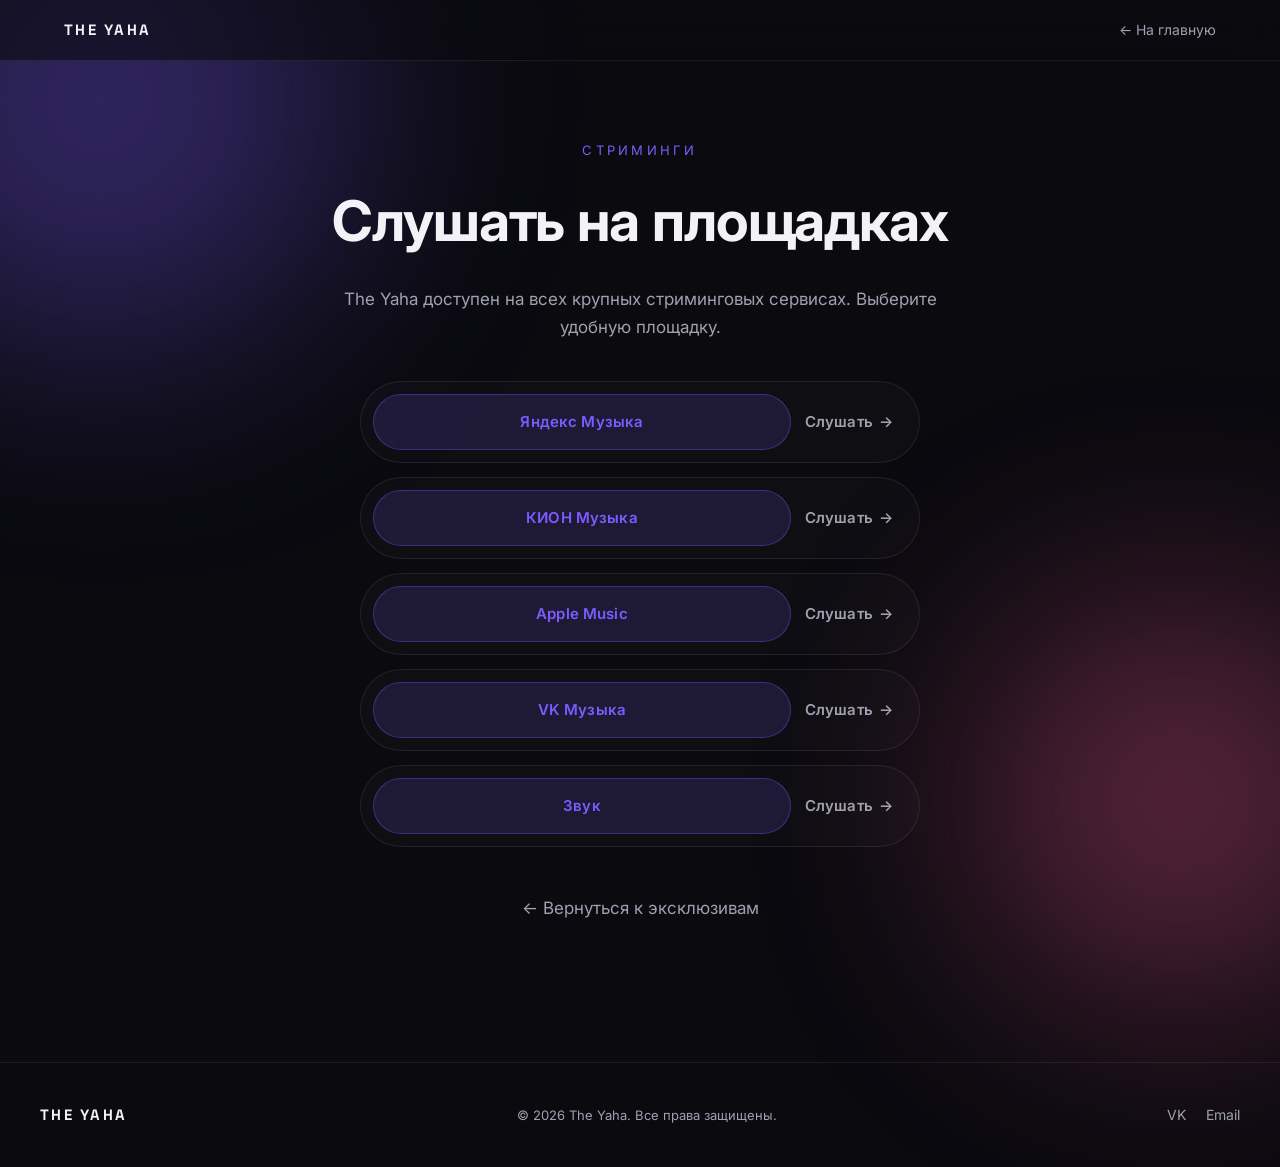
==== listen.html @ ddbb6939 "Add files via upload" ====
<!DOCTYPE html>
<html lang="ru">
<head>
    <meta charset="UTF-8">
    <meta name="viewport" content="width=device-width, initial-scale=1.0">
    <title>The Yaha — Слушать на площадках</title>
    <meta name="description" content="The Yaha на всех стриминговых площадках: Яндекс Музыка, КИОН Музыка, Apple Music, VK Музыка, Звук.">
    <meta property="og:title" content="The Yaha — Слушать на площадках">
    <meta property="og:description" content="The Yaha на всех стриминговых площадках.">
    <meta property="og:type" content="website">
    <meta property="og:image" content="images/og-cover.jpg">
    <link rel="preconnect" href="https://fonts.googleapis.com">
    <link rel="preconnect" href="https://fonts.gstatic.com" crossorigin>
    <link href="https://fonts.googleapis.com/css2?family=Inter:wght@400;500;600;700;800&family=Space+Grotesk:wght@500;700&display=swap" rel="stylesheet">
    <link rel="stylesheet" href="style.css">
</head>
<body>

    <div class="bg-glow bg-glow-1"></div>
    <div class="bg-glow bg-glow-2"></div>

    <nav class="nav">
        <div class="nav-inner">
            <a href="index.html" class="logo">THE YAHA</a>
            <div class="nav-links">
                <a href="index.html#exclusive">← На главную</a>
            </div>
        </div>
    </nav>

    <section class="section section--centered" style="padding-top: 140px;">
        <div class="container">
            <p class="section-label section-label--center">Стриминги</p>
            <h2 class="section-title section-title--center">Слушать на площадках</h2>
            <p class="section-desc section-desc--center">The Yaha доступен на всех крупных стриминговых сервисах. Выберите удобную площадку.</p>

            <div class="listen-grid">
                <a href="https://music.yandex.ru/artist/26630610" class="listen-card" target="_blank" rel="noopener" style="--i:0;">
                    <span class="listen-badge" aria-hidden="true">Яндекс Музыка</span>
                    <span class="listen-action">
                        <span class="listen-action-text">Слушать</span>
                        <span class="listen-action-arrow" aria-hidden="true">→</span>
                    </span>
                </a>

                <a href="https://music.mts.ru/artist/26630610" class="listen-card" target="_blank" rel="noopener" style="--i:1;">
                    <span class="listen-badge" aria-hidden="true">КИОН Музыка</span>
                    <span class="listen-action">
                        <span class="listen-action-text">Слушать</span>
                        <span class="listen-action-arrow" aria-hidden="true">→</span>
                    </span>
                </a>

                <a href="https://music.apple.com/ru/artist/the-yaha/6813103615" class="listen-card" target="_blank" rel="noopener" style="--i:2;">
                    <span class="listen-badge" aria-hidden="true">Apple Music</span>
                    <span class="listen-action">
                        <span class="listen-action-text">Слушать</span>
                        <span class="listen-action-arrow" aria-hidden="true">→</span>
                    </span>
                </a>

                <a href="https://vk.ru/artist/4624097445788541358" class="listen-card" target="_blank" rel="noopener" style="--i:3;">
                    <span class="listen-badge" aria-hidden="true">VK Музыка</span>
                    <span class="listen-action">
                        <span class="listen-action-text">Слушать</span>
                        <span class="listen-action-arrow" aria-hidden="true">→</span>
                    </span>
                </a>

                <a href="https://zvuk.com/artist/214632018" class="listen-card" target="_blank" rel="noopener" style="--i:4;">
                    <span class="listen-badge" aria-hidden="true">Звук</span>
                    <span class="listen-action">
                        <span class="listen-action-text">Слушать</span>
                        <span class="listen-action-arrow" aria-hidden="true">→</span>
                    </span>
                </a>
            </div>

            <p class="section-desc section-desc--center" style="margin-top: 48px;">
                <a href="index.html#exclusive">← Вернуться к эксклюзивам</a>
            </p>
        </div>
    </section>

    <footer class="footer">
        <div class="container footer-inner">
            <span class="logo">THE YAHA</span>
            <span class="footer-copy">© 2026 The Yaha. Все права защищены.</span>
            <div class="footer-links">
                <a href="https://vk.ru/the_yaha" target="_blank" rel="noopener">VK</a>
                <a href="mailto:the.yaha.music@gmail.com">Email</a>
            </div>
        </div>
    </footer>

</body>
</html>
---- style.css ----
/* ==================== БАЗА ==================== */
*, *::before, *::after {
    box-sizing: border-box;
    margin: 0;
    padding: 0;
}

:root {
    --bg: #0a0a0f;
    --bg-soft: #12121a;
    --text: #f2f2f7;
    --text-dim: #a0a0b0;
    --accent: #7c5cff;
    --accent-2: #ff5c9d;
    --border: rgba(255, 255, 255, 0.08);
    --radius: 16px;
    --font: 'Inter', system-ui, -apple-system, sans-serif;
    --font-display: 'Space Grotesk', 'Inter', sans-serif;
}

html { scroll-behavior: smooth; }

body {
    background: var(--bg);
    color: var(--text);
    font-family: var(--font);
    line-height: 1.6;
    overflow-x: hidden;
    -webkit-font-smoothing: antialiased;
}

a { color: inherit; text-decoration: none; }
img { max-width: 100%; display: block; }

/* ==================== ФОНОВЫЕ ПЯТНА ==================== */
.bg-glow {
    position: fixed;
    border-radius: 50%;
    filter: blur(120px);
    opacity: 0.35;
    pointer-events: none;
    z-index: 0;
}
.bg-glow-1 { width: 500px; height: 500px; background: var(--accent); top: -150px; left: -150px; }
.bg-glow-2 { width: 400px; height: 400px; background: var(--accent-2); bottom: -100px; right: -100px; }
.bg-glow-3 { width: 350px; height: 350px; background: #2c5cff; top: 40%; left: 50%; transform: translateX(-50%); opacity: 0.15; }

/* ==================== НАВИГАЦИЯ ==================== */
.nav {
    position: fixed;
    top: 0; left: 0; right: 0;
    z-index: 100;
    backdrop-filter: blur(20px);
    background: rgba(10, 10, 15, 0.6);
    border-bottom: 1px solid var(--border);
}
.nav-inner {
    max-width: 1200px;
    margin: 0 auto;
    padding: 18px 24px;
    display: flex;
    align-items: center;
    justify-content: space-between;
}
.logo {
    font-family: var(--font-display);
    font-weight: 700;
    letter-spacing: 0.15em;
    font-size: 15px;
}
.nav-links { display: flex; gap: 28px; font-size: 14px; }
.nav-links a { color: var(--text-dim); transition: color 0.2s; }
.nav-links a:hover { color: var(--text); }

/* ==================== HERO ==================== */
.hero {
    position: relative;
    min-height: 100vh;
    display: flex;
    flex-direction: column;
    align-items: center;
    justify-content: center;
    text-align: center;
    padding: 120px 24px 60px;
    z-index: 1;
}
.hero-inner { max-width: 800px; }
.hero-eyebrow {
    font-size: 13px;
    letter-spacing: 0.3em;
    text-transform: uppercase;
    color: var(--text-dim);
    margin-bottom: 24px;
}
.hero-title {
    font-family: var(--font-display);
    font-size: clamp(56px, 12vw, 140px);
    font-weight: 700;
    line-height: 0.95;
    letter-spacing: -0.03em;
    background: linear-gradient(135deg, var(--text) 0%, var(--accent) 60%, var(--accent-2) 100%);
    -webkit-background-clip: text;
    background-clip: text;
    -webkit-text-fill-color: transparent;
    margin-bottom: 28px;
}
.hero-subtitle {
    font-size: clamp(15px, 2vw, 19px);
    color: var(--text-dim);
    max-width: 620px;
    margin: 0 auto 40px;
}
.hero-actions { display: flex; gap: 16px; justify-content: center; flex-wrap: wrap; }
.scroll-hint {
    position: absolute;
    bottom: 32px;
    font-size: 22px;
    color: var(--text-dim);
    animation: bounce 2s infinite;
}
@keyframes bounce {
    0%, 100% { transform: translateY(0); }
    50% { transform: translateY(8px); }
}

/* ==================== КНОПКИ ==================== */
.btn {
    display: inline-block;
    padding: 14px 28px;
    border-radius: 999px;
    font-size: 15px;
    font-weight: 600;
    font-family: var(--font);
    cursor: pointer;
    border: none;
    transition: transform 0.2s, box-shadow 0.2s, background 0.2s;
}
.btn-primary {
    background: linear-gradient(135deg, var(--accent), var(--accent-2));
    color: #fff;
    box-shadow: 0 8px 30px rgba(124, 92, 255, 0.4);
}
.btn-primary:hover { transform: translateY(-2px); box-shadow: 0 12px 40px rgba(124, 92, 255, 0.55); }
.btn-ghost { background: transparent; color: var(--text); border: 1px solid var(--border); }
.btn-ghost:hover { background: rgba(255, 255, 255, 0.05); }
.btn-ghost--dim { color: var(--text-dim); }

/* ==================== БЕГУЩАЯ СТРОКА ==================== */
.marquee {
    overflow: hidden;
    border-top: 1px solid var(--border);
    border-bottom: 1px solid var(--border);
    padding: 18px 0;
    background: rgba(255, 255, 255, 0.02);
    position: relative;
    z-index: 1;
}
.marquee-track {
    display: flex;
    gap: 32px;
    white-space: nowrap;
    animation: marquee 30s linear infinite;
    font-family: var(--font-display);
    font-size: 14px;
    letter-spacing: 0.2em;
    color: var(--text-dim);
}
@keyframes marquee {
    from { transform: translateX(0); }
    to { transform: translateX(-50%); }
}

/* ==================== СЕКЦИИ ==================== */
.section { position: relative; z-index: 1; padding: 100px 24px; }
.container { max-width: 1200px; margin: 0 auto; }
.section-label {
    font-size: 13px;
    letter-spacing: 0.25em;
    text-transform: uppercase;
    color: var(--accent);
    margin-bottom: 16px;
}
.section-title {
    font-family: var(--font-display);
    font-size: clamp(32px, 5vw, 56px);
    font-weight: 700;
    letter-spacing: -0.02em;
    margin-bottom: 20px;
}
.section-desc { color: var(--text-dim); font-size: 17px; max-width: 640px; margin-bottom: 40px; }

.section--centered .container { text-align: center; }
.section-label--center,
.section-title--center,
.section-desc--center {
    text-align: center;
    margin-left: auto;
    margin-right: auto;
}

.listen-page,
.player-page {
    --font-display: var(--font);
}

/* ==================== О ПРОЕКТЕ ==================== */
.about-grid {
    display: grid;
    grid-template-columns: 1.6fr 1fr;
    gap: 60px;
    align-items: start;
}
.about-text p { color: var(--text-dim); margin-bottom: 18px; font-size: 16px; }
.about-text strong { color: var(--text); }
.about-facts { display: flex; flex-direction: column; gap: 24px; }
.fact {
    padding: 20px 24px;
    border: 1px solid var(--border);
    border-radius: var(--radius);
    background: rgba(255, 255, 255, 0.02);
}
.fact-number {
    display: block;
    font-family: var(--font-display);
    font-size: 22px;
    font-weight: 700;
    margin-bottom: 4px;
}
.fact-label {
    font-size: 13px;
    color: var(--text-dim);
    text-transform: uppercase;
    letter-spacing: 0.1em;
}

/* ==================== КАРУСЕЛЬ ==================== */
.carousel { position: relative; margin-top: 8px; }
.carousel-head {
    display: flex;
    align-items: center;
    justify-content: space-between;
    margin-bottom: 14px;
}
.carousel-hint {
    font-size: 13px;
    color: var(--text-dim);
    letter-spacing: 0.08em;
    text-transform: uppercase;
    display: inline-flex;
    align-items: center;
    gap: 8px;
}
.carousel-hint-arrow {
    display: inline-block;
    color: var(--accent);
    animation: hint-slide 1.6s ease-in-out infinite;
}
@keyframes hint-slide {
    0%, 100% { transform: translateX(0); }
    50% { transform: translateX(4px); }
}
.carousel-nav { display: flex; gap: 8px; }
.carousel-btn {
    width: 38px; height: 38px;
    border-radius: 50%;
    border: 1px solid var(--border);
    background: rgba(255, 255, 255, 0.03);
    color: var(--text);
    font-size: 20px;
    line-height: 1;
    cursor: pointer;
    display: flex; align-items: center; justify-content: center;
    transition: background 0.2s, border-color 0.2s, opacity 0.2s;
    font-family: var(--font);
}
.carousel-btn:hover:not(:disabled) { background: rgba(124, 92, 255, 0.3); border-color: rgba(124, 92, 255, 0.6); }
.carousel-btn:disabled { opacity: 0.3; cursor: not-allowed; }
@media (hover: none) and (pointer: coarse) { .carousel-nav { display: none; } }

/* ==================== ЛЕНТА ТРЕКОВ ==================== */
.tracks {
    --track-size: 160px;
    --track-gap: 18px;
    display: flex;
    gap: var(--track-gap);
    overflow-x: auto;
    overflow-y: hidden;
    scroll-snap-type: x mandatory;
    scroll-behavior: smooth;
    scroll-padding: 16px;
    padding: 28px 16px 20px;
    margin: -12px -16px 0;
    -webkit-overflow-scrolling: touch;
    scrollbar-width: none;
    -ms-overflow-style: none;
}
.tracks::-webkit-scrollbar { display: none; width: 0; height: 0; }
.tracks > .track {
    flex: 0 0 var(--track-size);
    width: var(--track-size);
    scroll-snap-align: start;
    min-width: 0;
}

/* ==================== КАРТОЧКА ТРЕКА ==================== */
.track { position: relative; }
.track-cover {
    position: relative;
    border-radius: 50%;
    overflow: hidden;
    margin-bottom: 12px;
    aspect-ratio: 1;
    background: var(--bg-soft);
    transition: transform 0.4s, box-shadow 0.4s;
}
.track-cover img,
.track-row-cover img {
    width: 100%; height: 100%;
    object-fit: cover;
    border-radius: 50%;
    animation: spin-slow 12s linear infinite;
    animation-play-state: paused;
    transition: none;
}
.track:hover .track-cover { transform: scale(1.05); }
.track.is-playing .track-cover img,
.track-row.is-playing .track-row-cover img { animation-play-state: running; }

.track.is-playing .track-cover {
    box-shadow:
        0 0 0 3px rgba(124, 92, 255, 0.5),
        0 0 24px rgba(124, 92, 255, 0.55),
        0 0 48px rgba(255, 92, 157, 0.3);
    animation: pulse-glow 2s ease-in-out infinite;
}
@keyframes pulse-glow {
    0%, 100% {
        box-shadow:
            0 0 0 3px rgba(124, 92, 255, 0.5),
            0 0 24px rgba(124, 92, 255, 0.55),
            0 0 48px rgba(255, 92, 157, 0.3);
    }
    50% {
        box-shadow:
            0 0 0 3px rgba(255, 92, 157, 0.5),
            0 0 32px rgba(255, 92, 157, 0.6),
            0 0 64px rgba(124, 92, 255, 0.4);
    }
}
@keyframes spin-slow { from { transform: rotate(0deg); } to { transform: rotate(360deg); } }

/* Название трека — 2 строки на десктопе, 3 на мобиле */
.track-title {
    font-size: 14px;
    font-weight: 600;
    line-height: 1.3;
    margin-bottom: 4px;
    display: -webkit-box;
    -webkit-line-clamp: 2;
    -webkit-box-orient: vertical;
    overflow: hidden;
    word-break: break-word;
}
.track-meta { font-size: 12px; color: var(--text-dim); }
.track-soon-text { font-size: 12px; color: var(--accent); margin-top: 6px; }

.explicit-badge {
    display: inline-flex;
    align-items: center;
    justify-content: center;
    font-size: 10px; font-weight: 700;
    padding: 1px 5px; border-radius: 4px;
    background: rgba(255, 92, 157, 0.2);
    color: var(--accent-2);
    border: 1px solid rgba(255, 92, 157, 0.4);
    line-height: 1.2;
    white-space: nowrap;
    vertical-align: middle;
}

/* Бейдж «Новое» — отдельный элемент над названием */
.new-badge {
    display: inline-flex;
    align-items: center;
    justify-content: center;
    font-family: var(--font);
    font-size: 10px;
    font-weight: 700;
    letter-spacing: 0.04em;
    text-transform: uppercase;
    padding: 2px 8px;
    border-radius: 999px;
    background: rgba(124, 92, 255, 0.2);
    color: var(--accent);
    border: 1px solid rgba(124, 92, 255, 0.5);
    line-height: 1.2;
    white-space: nowrap;
    width: fit-content;
    margin-bottom: 6px;
}
.track .new-badge {
    display: inline-flex;
}
.track-row-title .new-badge {
    font-size: 10px;
    padding: 2px 6px;
    margin-bottom: 0;
    flex-shrink: 0;
}

/* ==================== PLAY НА ГЛАВНОЙ ==================== */
.player-btn {
    position: absolute;
    top: 50%; left: 50%;
    transform: translate(-50%, -50%);
    width: 44px; height: 44px;
    border-radius: 50%;
    background: rgba(10, 10, 15, 0.75);
    backdrop-filter: blur(10px);
    border: 1px solid var(--border);
    color: var(--text);
    cursor: pointer;
    display: flex; align-items: center; justify-content: center;
    transition: transform 0.2s, background 0.2s, opacity 0.2s;
    z-index: 2;
    opacity: 0;
}
.track:hover .player-btn,
.track.is-playing .player-btn { opacity: 1; }
.player-btn:hover { transform: translate(-50%, -50%) scale(1.1); background: rgba(124, 92, 255, 0.7); }
.track.is-playing .player-btn { animation: play-pulse 1.8s ease-in-out infinite; }
@keyframes play-pulse {
    0%, 100% { box-shadow: 0 0 0 0 rgba(124, 92, 255, 0.5); }
    50% { box-shadow: 0 0 0 12px rgba(124, 92, 255, 0); }
}
.player-btn .icon { width: 18px; height: 18px; }
.player-btn .icon-pause { display: none; }
.player-btn.is-playing .icon-play,
.track-cover.is-playing .player-btn .icon-play,
.track.is-playing .player-btn .icon-play { display: none; }
.player-btn.is-playing .icon-pause,
.track-cover.is-playing .player-btn .icon-pause,
.track.is-playing .player-btn .icon-pause { display: inline; }

.player-bar { display: flex; align-items: center; gap: 8px; }
.player-progress {
    flex: 1; height: 3px; border-radius: 999px;
    background: rgba(255, 255, 255, 0.1);
    cursor: pointer; position: relative; overflow: hidden;
}
.player-progress-fill {
    height: 100%; width: 0%;
    background: linear-gradient(90deg, var(--accent), var(--accent-2));
    border-radius: 999px; transition: width 0.1s linear;
}
.player-time {
    font-size: 11px; color: var(--text-dim);
    font-variant-numeric: tabular-nums;
    min-width: 32px; text-align: right;
}

/* ==================== ФОРМА ==================== */
.contact-form { max-width: 560px; margin: 0 auto; display: flex; flex-direction: column; gap: 20px; text-align: left; }
.contact-form label { display: flex; flex-direction: column; gap: 8px; font-size: 14px; color: var(--text-dim); }
.contact-form input,
.contact-form textarea {
    background: rgba(255, 255, 255, 0.03);
    border: 1px solid var(--border);
    border-radius: 12px;
    padding: 14px 16px;
    color: var(--text);
    font-family: var(--font);
    font-size: 15px;
    resize: vertical;
    transition: border-color 0.2s;
}
.contact-form input:focus,
.contact-form textarea:focus { outline: none; border-color: var(--accent); }
.form-note { font-size: 13px; color: var(--text-dim); text-align: center; }

[data-fs-success],
[data-fs-error] {
    font-size: 14px;
    padding: 0;
    border-radius: 12px;
    display: none;
    border: 1px solid transparent;
    color: var(--text);
}
[data-fs-success]:not(:empty),
[data-fs-error]:not(:empty) { display: block; padding: 14px 16px; }
[data-fs-success]:not(:empty) { background: rgba(124, 92, 255, 0.15); border-color: rgba(124, 92, 255, 0.4); }
[data-fs-error]:not(:empty) { background: rgba(255, 92, 157, 0.15); border-color: rgba(255, 92, 157, 0.4); }

/* ==================== ПОДВАЛ ==================== */
.footer { border-top: 1px solid var(--border); padding: 40px 24px; position: relative; z-index: 1; }
.footer-inner { display: flex; align-items: center; justify-content: space-between; gap: 24px; flex-wrap: wrap; }
.footer-copy { font-size: 13px; color: var(--text-dim); }
.footer-links { display: flex; gap: 20px; font-size: 14px; }
.footer-links a { color: var(--text-dim); transition: color 0.2s; }
.footer-links a:hover { color: var(--text); }

/* ==================== МОДАЛКА 18+ ==================== */
.age-modal {
    position: fixed; inset: 0; z-index: 1000;
    background: rgba(0, 0, 0, 0.7);
    backdrop-filter: blur(8px);
    display: flex; align-items: center; justify-content: center;
    padding: 24px;
}
.age-modal[hidden] { display: none; }
.age-modal-content {
    background: var(--bg-soft);
    border: 1px solid var(--border);
    border-radius: var(--radius);
    padding: 32px;
    max-width: 400px;
    width: 100%;
    text-align: center;
}
.age-modal-title { font-family: var(--font-display); font-size: 22px; margin-bottom: 12px; }
.age-modal-text { color: var(--text-dim); font-size: 14px; margin-bottom: 20px; }
.age-captcha-question { font-family: var(--font-display); font-size: 26px; font-weight: 700; margin-bottom: 16px; letter-spacing: 0.05em; }
.age-captcha-input {
    width: 100%;
    background: rgba(255, 255, 255, 0.03);
    border: 1px solid var(--border);
    border-radius: 12px;
    padding: 14px 16px;
    color: var(--text);
    font-family: var(--font);
    font-size: 18px;
    text-align: center;
    margin-bottom: 12px;
}
.age-captcha-input:focus { outline: none; border-color: var(--accent); }
.age-captcha-error { color: var(--accent-2); font-size: 13px; margin-bottom: 12px; }
.age-modal-actions { display: flex; gap: 12px; justify-content: center; margin-top: 8px; }

/* ==================== ПЛЕЕР: СПИСОК ==================== */
.player-toolbar {
    display: flex;
    gap: 16px;
    flex-wrap: wrap;
    align-items: center;
    margin-bottom: 12px;
}
.player-search {
    flex: 1;
    min-width: 220px;
    background: rgba(255, 255, 255, 0.03);
    border: 1px solid var(--border);
    border-radius: 12px;
    padding: 14px 16px;
    color: var(--text);
    font-family: var(--font);
    font-size: 15px;
    transition: border-color 0.2s;
}
.player-search:focus { outline: none; border-color: var(--accent); }
.player-count { font-size: 13px; color: var(--text-dim); margin-bottom: 18px; min-height: 1em; }
.player-back { margin-top: 48px; text-align: center; }
.player-back a { color: var(--text-dim); transition: color 0.2s; font-size: 15px; }
.player-back a:hover { color: var(--accent); }

.track-list { display: flex; flex-direction: column; gap: 8px; }
.track-list-empty { padding: 24px 0; color: var(--text-dim); font-size: 15px; text-align: center; }

.track-row {
    display: grid;
    grid-template-columns: 32px 64px 1fr auto;
    gap: 16px;
    align-items: center;
    padding: 12px 16px;
    border: 1px solid var(--border);
    border-radius: var(--radius);
    background: rgba(255, 255, 255, 0.02);
    transition: background 0.15s, border-color 0.15s, box-shadow 0.3s;
}
.track-row:hover { background: rgba(255, 255, 255, 0.04); }
.track-row.is-active { border-color: rgba(124, 92, 255, 0.5); background: rgba(124, 92, 255, 0.08); }
.track-row.is-unavailable { opacity: 0.5; }
.track-row.is-playing {
    box-shadow:
        0 0 0 1px rgba(124, 92, 255, 0.4),
        0 0 24px rgba(124, 92, 255, 0.3);
    animation: pulse-row 2s ease-in-out infinite;
}
@keyframes pulse-row {
    0%, 100% { box-shadow: 0 0 0 1px rgba(124, 92, 255, 0.4), 0 0 24px rgba(124, 92, 255, 0.3); }
    50% { box-shadow: 0 0 0 1px rgba(255, 92, 157, 0.5), 0 0 32px rgba(255, 92, 157, 0.35); }
}

.track-row-num {
    font-family: var(--font);
    font-size: 13px;
    font-weight: 500;
    color: var(--text-dim);
    font-variant-numeric: tabular-nums;
    text-align: center;
    line-height: 1;
}
.track-row.is-active .track-row-num { color: var(--accent); font-weight: 700; }

.track-row-cover {
    position: relative;
    width: 64px; height: 64px;
    border-radius: 50%;
    overflow: hidden;
    background: var(--bg-soft);
    flex-shrink: 0;
    transition: box-shadow 0.3s;
}
.track-row.is-playing .track-row-cover { box-shadow: 0 0 16px rgba(124, 92, 255, 0.6); }

.track-row-play {
    position: absolute;
    top: 50%; left: 50%;
    transform: translate(-50%, -50%);
    width: 34px; height: 34px;
    border-radius: 50%;
    background: rgba(10, 10, 15, 0.7);
    backdrop-filter: blur(6px);
    border: 1px solid var(--border);
    color: var(--text);
    cursor: pointer;
    display: flex; align-items: center; justify-content: center;
    opacity: 0;
    transition: opacity 0.2s, background 0.2s;
}
.track-row:hover .track-row-play,
.track-row.is-active .track-row-play { opacity: 1; }
.track-row-play:hover { background: rgba(124, 92, 255, 0.6); }
.track-row-play:disabled { cursor: not-allowed; opacity: 0.4; }
.track-row-play .icon { width: 14px; height: 14px; }
.track-row-play .icon-pause { display: none; }
.track-row.is-playing .track-row-play .icon-play { display: none; }
.track-row.is-playing .track-row-play .icon-pause { display: inline; }

.track-row-main { min-width: 0; display: flex; flex-direction: column; gap: 8px; }
.track-row-top { display: flex; flex-direction: column; gap: 2px; min-width: 0; }
.track-row-title {
    font-size: 15px;
    font-weight: 600;
    line-height: 1.3;
    display: flex; align-items: center; gap: 8px;
    flex-wrap: wrap;
    min-width: 0;
}
.track-row-meta {
    font-size: 12px;
    color: var(--text-dim);
    line-height: 1.2;
}

.track-badge-soon {
    font-size: 11px; font-weight: 700;
    padding: 2px 6px; border-radius: 4px;
    background: rgba(255, 255, 255, 0.06);
    color: var(--text-dim);
    border: 1px solid var(--border);
    line-height: 1;
}

.track-row-progress { display: flex; align-items: center; gap: 10px; }
.track-row-progress-track {
    flex: 1; height: 4px; border-radius: 999px;
    background: rgba(255, 255, 255, 0.08);
    position: relative; overflow: hidden; cursor: pointer;
}
.track-row-progress-fill {
    height: 100%; width: 0%;
    background: linear-gradient(90deg, var(--accent), var(--accent-2));
    border-radius: 999px; transition: width 0.1s linear;
}
.track-row-time {
    font-size: 12px; color: var(--text-dim);
    font-variant-numeric: tabular-nums;
    min-width: 36px; text-align: right;
    line-height: 1;
}

.track-row-actions { display: flex; gap: 8px; }
.icon-btn {
    width: 40px; height: 40px;
    border-radius: 10px;
    border: 1px solid var(--border);
    background: transparent;
    color: var(--text-dim);
    display: flex; align-items: center; justify-content: center;
    cursor: pointer;
    transition: background 0.2s, color 0.2s, border-color 0.2s;
}
.icon-btn:hover { background: rgba(255, 255, 255, 0.06); color: var(--text); border-color: rgba(124, 92, 255, 0.5); }
.icon-btn:disabled { cursor: not-allowed; opacity: 0.4; }
.icon-btn svg { width: 18px; height: 18px; }

/* ==================== МИНИ-ПЛЕЕР ==================== */
body.full-player-open { overflow: hidden; }

.mini-player {
    position: fixed;
    left: 0; right: 0; bottom: 0;
    z-index: 200;
    background: rgba(10, 10, 15, 0.88);
    backdrop-filter: blur(20px);
    border-top: 1px solid var(--border);
    padding: 10px 16px;
    transform: translateY(100%);
    animation: mini-in 0.45s cubic-bezier(0.22, 1, 0.36, 1) forwards;
}
.mini-player[hidden] { display: none; }
@keyframes mini-in { to { transform: translateY(0); } }

.mini-player-inner {
    max-width: 1200px;
    margin: 0 auto;
    display: flex;
    align-items: center;
    gap: 14px;
}

.mini-cover {
    width: 48px; height: 48px;
    border-radius: 50%;
    overflow: hidden;
    border: 1px solid var(--border);
    background: var(--bg-soft);
    cursor: pointer;
    padding: 0;
    flex-shrink: 0;
}
.mini-cover img {
    width: 100%; height: 100%;
    object-fit: cover;
    border-radius: 50%;
    animation: spin-slow 12s linear infinite;
    animation-play-state: paused;
}
.mini-player.is-playing .mini-cover img { animation-play-state: running; }

.mini-info {
    flex: 1 1 auto;
    min-width: 0;
    display: flex;
    flex-direction: column;
    gap: 2px;
}
.mini-title {
    font-size: 14px; font-weight: 600;
    line-height: 1.2;
    white-space: nowrap; overflow: hidden; text-overflow: ellipsis;
}
.mini-meta {
    font-size: 12px; color: var(--text-dim);
    line-height: 1.2;
    white-space: nowrap; overflow: hidden; text-overflow: ellipsis;
}

.mini-center {
    flex: 2 1 320px;
    display: flex;
    flex-direction: column;
    gap: 6px;
}

.mini-controls {
    display: flex;
    align-items: center;
    justify-content: center;
    gap: 14px;
}

.mini-btn {
    width: 34px; height: 34px;
    border-radius: 50%;
    border: 1px solid transparent;
    background: transparent;
    color: var(--text-dim);
    cursor: pointer;
    display: flex; align-items: center; justify-content: center;
    transition: background 0.2s, color 0.2s;
}
.mini-btn:hover { color: var(--text); background: rgba(255, 255, 255, 0.06); }
.mini-btn svg { width: 18px; height: 18px; }
.mini-btn--play {
    width: 42px; height: 42px;
    background: linear-gradient(135deg, var(--accent), var(--accent-2));
    color: #fff;
    box-shadow: 0 6px 20px rgba(124, 92, 255, 0.45);
}
.mini-btn--play .icon-pause { display: none; }
.mini-btn--play.is-playing .icon-play { display: none; }
.mini-btn--play.is-playing .icon-pause { display: inline; }

.mini-progress { display: flex; align-items: center; gap: 8px; }
.mini-time {
    font-size: 11px; color: var(--text-dim);
    font-variant-numeric: tabular-nums;
    min-width: 34px; text-align: center;
    line-height: 1;
}
.mini-progress-track {
    flex: 1; height: 4px;
    border-radius: 999px;
    background: rgba(255, 255, 255, 0.1);
    cursor: pointer;
    overflow: hidden;
}
.mini-progress-fill {
    height: 100%; width: 0%;
    background: linear-gradient(90deg, var(--accent), var(--accent-2));
    border-radius: 999px;
    transition: width 0.1s linear;
}

.mini-right {
    flex: 0 0 auto;
    display: flex;
    align-items: center;
    gap: 8px;
}
.mini-volume {
    width: 80px;
    accent-color: var(--accent);
}
.mini-btn.is-muted { color: var(--accent-2); }

@media (max-width: 900px) {
    .mini-right .mini-volume { display: none; }
}
@media (max-width: 700px) {
    .mini-player-inner { flex-wrap: wrap; gap: 8px; }
    .mini-center { order: 3; flex-basis: 100%; }
    .mini-volume { display: none; }
}

/* ==================== ПОЛНОЭКРАННЫЙ ПЛЕЕР ==================== */
.full-player {
    position: fixed;
    inset: 0;
    z-index: 300;
    background: var(--bg);
    display: flex;
    flex-direction: column;
    align-items: center;
    justify-content: center;
    padding: 24px;
    overflow: hidden;
}
.full-player[hidden] { display: none; }

.full-bg {
    position: absolute;
    inset: -10%;
    background-size: cover;
    background-position: center;
    filter: blur(60px) brightness(0.4);
    transform: scale(1.1);
    opacity: 0.7;
    z-index: 0;
    animation: bg-float 20s ease-in-out infinite alternate;
}
@keyframes bg-float {
    0%   { transform: scale(1.1) translate(0, 0); }
    100% { transform: scale(1.2) translate(-2%, 2%); }
}

.full-close {
    position: absolute;
    top: 20px; left: 50%;
    transform: translateX(-50%);
    width: 44px; height: 44px;
    border-radius: 50%;
    background: rgba(255, 255, 255, 0.06);
    border: 1px solid var(--border);
    color: var(--text);
    cursor: pointer;
    display: flex; align-items: center; justify-content: center;
    z-index: 2;
    transition: background 0.2s;
}
.full-close:hover { background: rgba(255, 255, 255, 0.12); }
.full-close svg { width: 22px; height: 22px; }

.full-content {
    position: relative;
    z-index: 1;
    width: 100%;
    max-width: 520px;
    display: flex;
    flex-direction: column;
    align-items: center;
    text-align: center;
    gap: 12px;
}

.full-cover-wrap {
    width: min(60vw, 320px);
    height: min(60vw, 320px);
    margin-bottom: 8px;
}

.full-cover {
    width: 100%; height: 100%;
    object-fit: cover;
    border-radius: 50%;
    box-shadow:
        0 0 0 4px rgba(124, 92, 255, 0.4),
        0 0 60px rgba(124, 92, 255, 0.5),
        0 0 120px rgba(255, 92, 157, 0.3);
    animation: spin-slow 20s linear infinite, pulse-glow 4s ease-in-out infinite;
}

.full-title {
    font-family: var(--font);
    font-size: clamp(22px, 3vw, 30px);
    font-weight: 700;
    line-height: 1.2;
    margin-top: 8px;
}
.full-meta {
    font-family: var(--font);
    color: var(--text-dim);
    font-size: 14px;
    line-height: 1.2;
}

.full-progress {
    display: flex;
    align-items: center;
    gap: 10px;
    width: 100%;
    margin-top: 8px;
}
.full-time {
    font-size: 12px;
    color: var(--text-dim);
    font-variant-numeric: tabular-nums;
    min-width: 36px;
    text-align: center;
    line-height: 1;
}
.full-progress-track {
    flex: 1;
    height: 6px;
    border-radius: 999px;
    background: rgba(255, 255, 255, 0.12);
    cursor: pointer;
    overflow: hidden;
}
.full-progress-fill {
    height: 100%; width: 0%;
    background: linear-gradient(90deg, var(--accent), var(--accent-2));
    border-radius: 999px;
    transition: width 0.1s linear;
}

.full-controls {
    display: flex;
    align-items: center;
    justify-content: center;
    gap: 22px;
    margin-top: 8px;
}
.full-btn {
    width: 46px; height: 46px;
    border-radius: 50%;
    border: 1px solid transparent;
    background: transparent;
    color: var(--text);
    cursor: pointer;
    display: flex; align-items: center; justify-content: center;
    transition: background 0.2s;
}
.full-btn:hover { background: rgba(255, 255, 255, 0.08); }
.full-btn svg { width: 24px; height: 24px; }
.full-btn--play {
    width: 64px; height: 64px;
    background: linear-gradient(135deg, var(--accent), var(--accent-2));
    box-shadow: 0 10px 30px rgba(124, 92, 255, 0.5);
}
.full-btn--play .icon-pause { display: none; }
.full-btn--play.is-playing .icon-play { display: none; }
.full-btn--play.is-playing .icon-pause { display: inline; }

.full-actions { margin-top: 12px; }
.full-download {
    display: inline-flex;
    align-items: center;
    gap: 8px;
    padding: 10px 20px;
    border-radius: 999px;
    border: 1px solid var(--border);
    color: var(--text-dim);
    font-size: 14px;
    line-height: 1;
    transition: color 0.2s, border-color 0.2s, background 0.2s;
}
.full-download:hover {
    color: var(--text);
    border-color: rgba(124, 92, 255, 0.5);
    background: rgba(124, 92, 255, 0.1);
}
.full-download svg { width: 16px; height: 16px; }

/* ==================== СТРАНИЦА СТРИМИНГОВ (listen.html) ==================== */
.listen-grid {
    display: flex;
    flex-direction: column;
    gap: 14px;
    margin: 8px auto 0;
    max-width: 560px;
    width: 100%;
}

.listen-card {
    position: relative;
    display: flex;
    align-items: center;
    gap: 14px;
    padding: 12px;
    border: 1px solid var(--border);
    border-radius: 999px;
    background: rgba(255, 255, 255, 0.02);
    color: var(--text);
    overflow: hidden;
    opacity: 0;
    transform: translateY(14px) scale(0.98);
    animation: listen-card-in 0.6s cubic-bezier(0.22, 1, 0.36, 1) forwards;
    animation-delay: calc(var(--i, 0) * 90ms);
    transition: border-color 0.3s, box-shadow 0.3s, transform 0.3s;
}

@keyframes listen-card-in {
    to { opacity: 1; transform: translateY(0) scale(1); }
}

.listen-card::before {
    content: '';
    position: absolute;
    top: 0;
    left: -150%;
    width: 100%;
    height: 100%;
    background: linear-gradient(120deg, transparent 30%, rgba(255, 255, 255, 0.18) 50%, transparent 70%);
    transform: skewX(-20deg);
    transition: left 0.7s ease;
    pointer-events: none;
}

.listen-card:hover::before { left: 150%; }

.listen-card:hover {
    border-color: rgba(124, 92, 255, 0.55);
    box-shadow:
        0 0 0 1px rgba(124, 92, 255, 0.25),
        0 14px 40px rgba(124, 92, 255, 0.3);
    transform: translateY(-2px);
}

.listen-badge {
    flex: 1 1 auto;
    height: 56px;
    min-width: 0;
    border-radius: 999px;
    display: inline-flex;
    align-items: center;
    justify-content: center;
    background: rgba(124, 92, 255, 0.15);
    border: 1px solid rgba(124, 92, 255, 0.35);
    color: var(--accent);
    font-family: var(--font);
    font-size: 15px;
    font-weight: 600;
    letter-spacing: 0.01em;
    line-height: 1.1;
    text-align: center;
    padding: 0 18px;
    white-space: nowrap;
    overflow: hidden;
    text-overflow: ellipsis;
    transition: background 0.3s, color 0.3s, border-color 0.3s, box-shadow 0.3s;
}

.listen-card:hover .listen-badge {
    background: linear-gradient(135deg, var(--accent), var(--accent-2));
    color: #fff;
    border-color: transparent;
    box-shadow: 0 8px 24px rgba(124, 92, 255, 0.45);
    animation: badge-bounce 0.6s cubic-bezier(0.34, 1.56, 0.64, 1);
}

@keyframes badge-bounce {
    0%   { transform: scale(1) rotate(0deg); }
    35%  { transform: scale(1.06) rotate(-2deg); }
    70%  { transform: scale(0.99) rotate(1deg); }
    100% { transform: scale(1) rotate(0deg); }
}

.listen-action {
    flex: 0 0 auto;
    display: inline-flex;
    align-items: center;
    gap: 6px;
    padding-right: 14px;
    font-family: var(--font);
    font-size: 15px;
    font-weight: 600;
    letter-spacing: 0.01em;
    color: var(--text-dim);
    white-space: nowrap;
    transition: color 0.25s;
}

.listen-card:hover .listen-action { color: var(--accent); }

.listen-action-text { position: relative; }

.listen-action-text::after {
    content: '';
    position: absolute;
    left: 0;
    right: 0;
    bottom: -3px;
    height: 1px;
    background: currentColor;
    transform: scaleX(0);
    transform-origin: left;
    transition: transform 0.35s cubic-bezier(0.34, 1.56, 0.64, 1);
}

.listen-card:hover .listen-action-text::after { transform: scaleX(1); }

.listen-action-arrow {
    display: inline-block;
    transition: transform 0.4s cubic-bezier(0.34, 1.56, 0.64, 1);
}

.listen-card:hover .listen-action-arrow {
    animation: arrow-run 0.7s cubic-bezier(0.34, 1.56, 0.64, 1) forwards;
}

@keyframes arrow-run {
    0%   { transform: translateX(0); opacity: 1; }
    45%  { transform: translateX(10px); opacity: 0; }
    50%  { transform: translateX(-10px); opacity: 0; }
    100% { transform: translateX(0); opacity: 1; }
}

@media (max-width: 600px) {
    .listen-card {
        padding: 10px;
        gap: 10px;
    }
    .listen-badge {
        height: 48px;
        font-size: 14px;
        padding: 0 14px;
    }
    .listen-action {
        font-size: 13px;
        padding-right: 10px;
        gap: 4px;
    }
}

/* ==================== ПРЕЛОАДЕР ==================== */
body.preloading { overflow: hidden; }

.preloader {
    position: fixed;
    inset: 0;
    z-index: 9999;
    background: #0a0a0f;
    display: flex;
    align-items: center;
    justify-content: center;
    transition: opacity 1s ease, transform 1s ease, filter 1s ease;
}
.preloader.is-done {
    opacity: 0;
    transform: translateY(-20px) scale(1.03);
    filter: blur(10px);
    pointer-events: none;
}

.preloader-inner {
    display: flex;
    flex-direction: column;
    align-items: center;
    gap: 28px;
    padding: 24px;
}

.preloader-logo {
    font-family: var(--font-display);
    font-weight: 700;
    letter-spacing: 0.3em;
    font-size: clamp(30px, 5vw, 48px);
    display: inline-flex;
    color: var(--text);
    text-transform: uppercase;
}
.preloader-logo span {
    display: inline-block;
    opacity: 0;
    transform: translateY(18px);
    animation: preloader-letter 0.9s cubic-bezier(0.22, 1, 0.36, 1) forwards;
    animation-delay: calc(var(--i) * 110ms + 200ms);
    background: linear-gradient(135deg, var(--text) 0%, var(--accent) 60%, var(--accent-2) 100%);
    -webkit-background-clip: text;
    background-clip: text;
    -webkit-text-fill-color: transparent;
}
.preloader-logo .preloader-space {
    width: 0.35em;
    -webkit-text-fill-color: transparent;
}
@keyframes preloader-letter {
    to { opacity: 1; transform: translateY(0); }
}

.preloader-bars {
    display: flex;
    align-items: flex-end;
    gap: 7px;
    height: 38px;
}
.preloader-bars span {
    width: 7px;
    height: 100%;
    border-radius: 999px;
    background: linear-gradient(180deg, var(--accent), var(--accent-2));
    transform-origin: bottom;
    animation: preloader-bar 1.6s ease-in-out infinite;
    opacity: 0.9;
}
.preloader-bars span:nth-child(1) { animation-delay: 0s;    }
.preloader-bars span:nth-child(2) { animation-delay: 0.2s;  }
.preloader-bars span:nth-child(3) { animation-delay: 0.4s;  }
.preloader-bars span:nth-child(4) { animation-delay: 0.6s;  }
.preloader-bars span:nth-child(5) { animation-delay: 0.8s;  }
@keyframes preloader-bar {
    0%, 100% { transform: scaleY(0.25); }
    50%      { transform: scaleY(1);    }
}

.preloader-progress {
    width: min(260px, 64vw);
    height: 3px;
    border-radius: 999px;
    background: rgba(255, 255, 255, 0.08);
    overflow: hidden;
}
.preloader-progress-fill {
    width: 0%;
    height: 100%;
    border-radius: 999px;
    background: linear-gradient(90deg, var(--accent), var(--accent-2));
    transition: width 0.6s ease;
}

body.is-loaded .hero-eyebrow,
body.is-loaded .hero-title,
body.is-loaded .hero-subtitle,
body.is-loaded .hero-actions {
    animation: hero-in 1.1s cubic-bezier(0.22, 1, 0.36, 1) both;
}
body.is-loaded .hero-eyebrow   { animation-delay: 0.1s; }
body.is-loaded .hero-title     { animation-delay: 0.25s; }
body.is-loaded .hero-subtitle  { animation-delay: 0.45s; }
body.is-loaded .hero-actions   { animation-delay: 0.65s; }
@keyframes hero-in {
    from { opacity: 0; transform: translateY(22px); filter: blur(8px); }
    to   { opacity: 1; transform: translateY(0);    filter: blur(0);   }
}

/* Уважаем «уменьшить движение» */
@media (prefers-reduced-motion: reduce) {
    .preloader-logo span,
    .preloader-bars span {
        animation: none !important;
        opacity: 1;
        transform: none;
    }
    .preloader { transition: opacity 0.2s ease; }
    .preloader.is-done { transform: none; filter: none; }
    body.is-loaded .hero-eyebrow,
    body.is-loaded .hero-title,
    body.is-loaded .hero-subtitle,
    body.is-loaded .hero-actions {
        animation: none !important;
    }
    .listen-card {
        animation: none;
        opacity: 1;
        transform: none;
    }
    .listen-card::before { display: none; }
    .listen-card:hover .listen-badge,
    .listen-card:hover .listen-action-arrow {
        animation: none;
        transform: none;
    }
    .listen-action-text::after { transition: none; }
    .track-cover img,
    .track-row-cover img,
    .track.is-playing .track-cover,
    .track-row.is-playing,
    .track.is-playing .player-btn {
        animation: none !important;
    }
}

/* ==================== АДАПТИВ ==================== */
@media (max-width: 900px) {
    .about-grid { grid-template-columns: 1fr; gap: 40px; }
    .nav-links { gap: 18px; font-size: 13px; }
    .tracks { --track-size: 140px; --track-gap: 14px; }
}

@media (max-width: 700px) {
    .track-row {
        grid-template-columns: 24px 52px 1fr auto;
        gap: 12px;
        padding: 10px;
    }
    .track-row-cover { width: 52px; height: 52px; }
    .track-row-title { font-size: 14px; }
    .track-row-meta { font-size: 11px; }
    .icon-btn { width: 36px; height: 36px; }
    .player-toolbar { flex-direction: column; align-items: stretch; }
}

@media (max-width: 600px) {
    .nav-links a:not(:last-child) { display: none; }
    .section { padding: 70px 20px; }
    .tracks { --track-size: 128px; --track-gap: 12px; padding: 26px 14px 18px; margin: -12px -14px 0; }
    .carousel-hint { font-size: 12px; }

    /* Название — 3 строки на мобиле, бейдж виден */
    .track-title {
        font-size: 13px;
        -webkit-line-clamp: 3;
    }
    .new-badge {
        font-size: 9px;
        padding: 2px 7px;
        margin-bottom: 5px;
    }

    .footer-inner { justify-content: center; text-align: center; gap: 12px; }
    .footer-copy { flex-basis: 100%; order: 2; }
    .footer .logo { order: 1; }
    .footer-links { order: 3; flex-basis: 100%; justify-content: center; gap: 16px; }
}

@media (max-width: 480px) {
    .track-row { grid-template-columns: 44px 1fr auto; }
    .track-row-num { display: none; }
    .tracks { --track-size: 120px; --track-gap: 10px; }
}
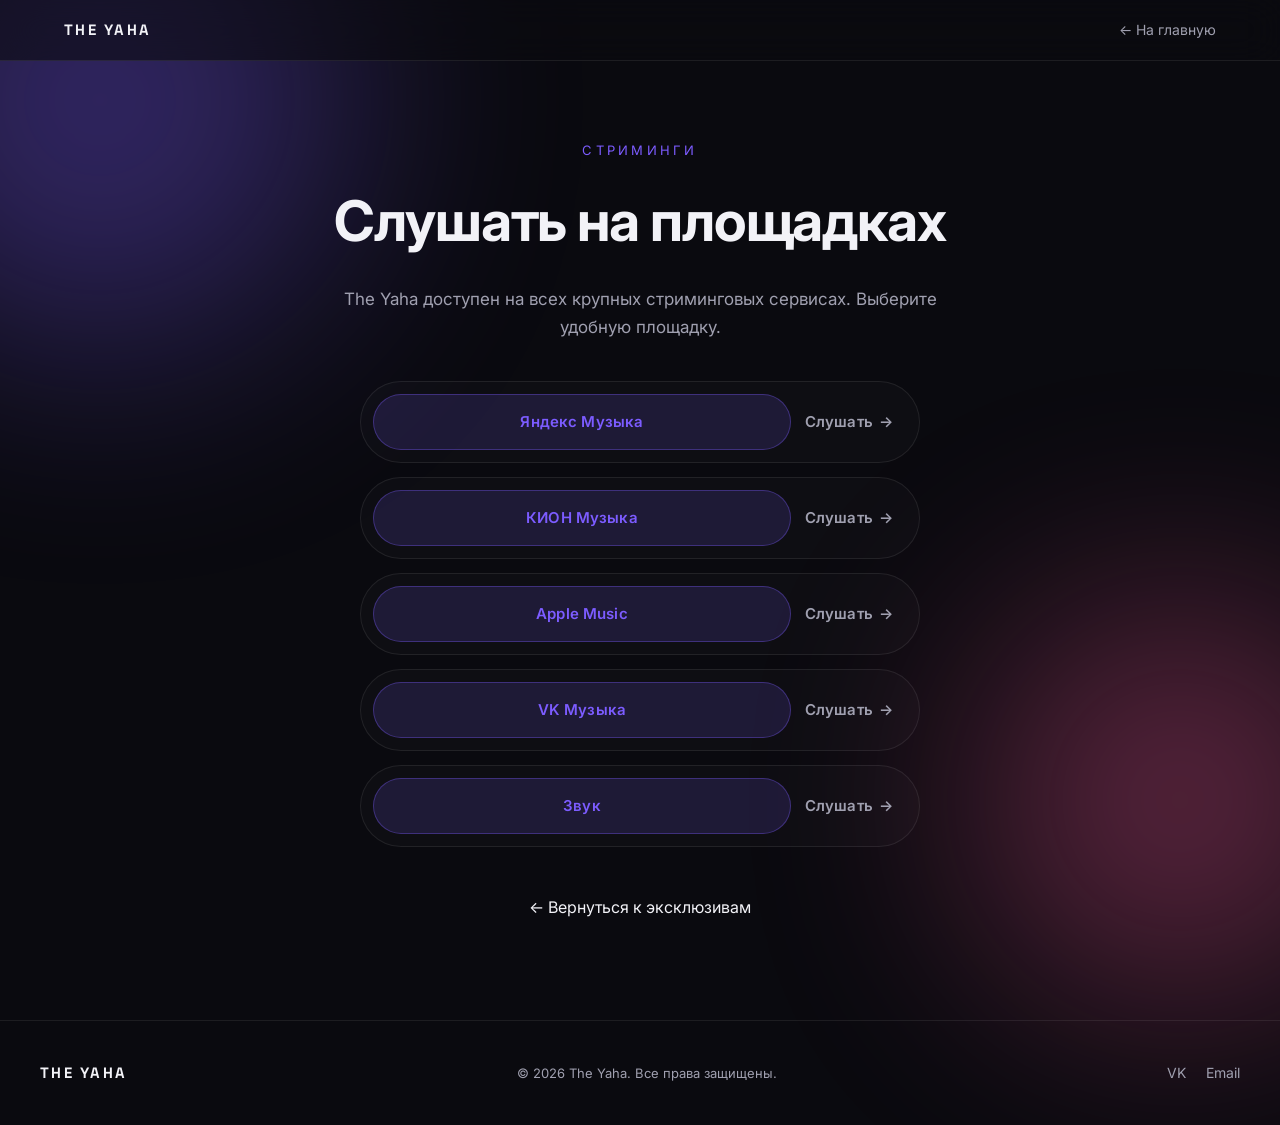
==== commit d2760b45: "Add files via upload" ====
--- a/listen.html
+++ b/listen.html
@@ -12,7 +12,7 @@
     <link rel="preconnect" href="https://fonts.googleapis.com">
     <link rel="preconnect" href="https://fonts.gstatic.com" crossorigin>
     <link href="https://fonts.googleapis.com/css2?family=Inter:wght@400;500;600;700;800&family=Space+Grotesk:wght@500;700&display=swap" rel="stylesheet">
-    <link rel="stylesheet" href="style.css">
+    <link rel="stylesheet" href="style.css?v=2">
 </head>
 <body>
 
@@ -28,7 +28,7 @@
         </div>
     </nav>
 
-    <section class="section section--centered" style="padding-top: 140px;">
+    <section class="section section--centered listen-page" style="padding-top: 140px;">
         <div class="container">
             <p class="section-label section-label--center">Стриминги</p>
             <h2 class="section-title section-title--center">Слушать на площадках</h2>
@@ -76,9 +76,9 @@
                 </a>
             </div>
 
-            <p class="section-desc section-desc--center" style="margin-top: 48px;">
+            <div style="margin-top: 48px; text-align: center;">
                 <a href="index.html#exclusive">← Вернуться к эксклюзивам</a>
-            </p>
+            </div>
         </div>
     </section>
 
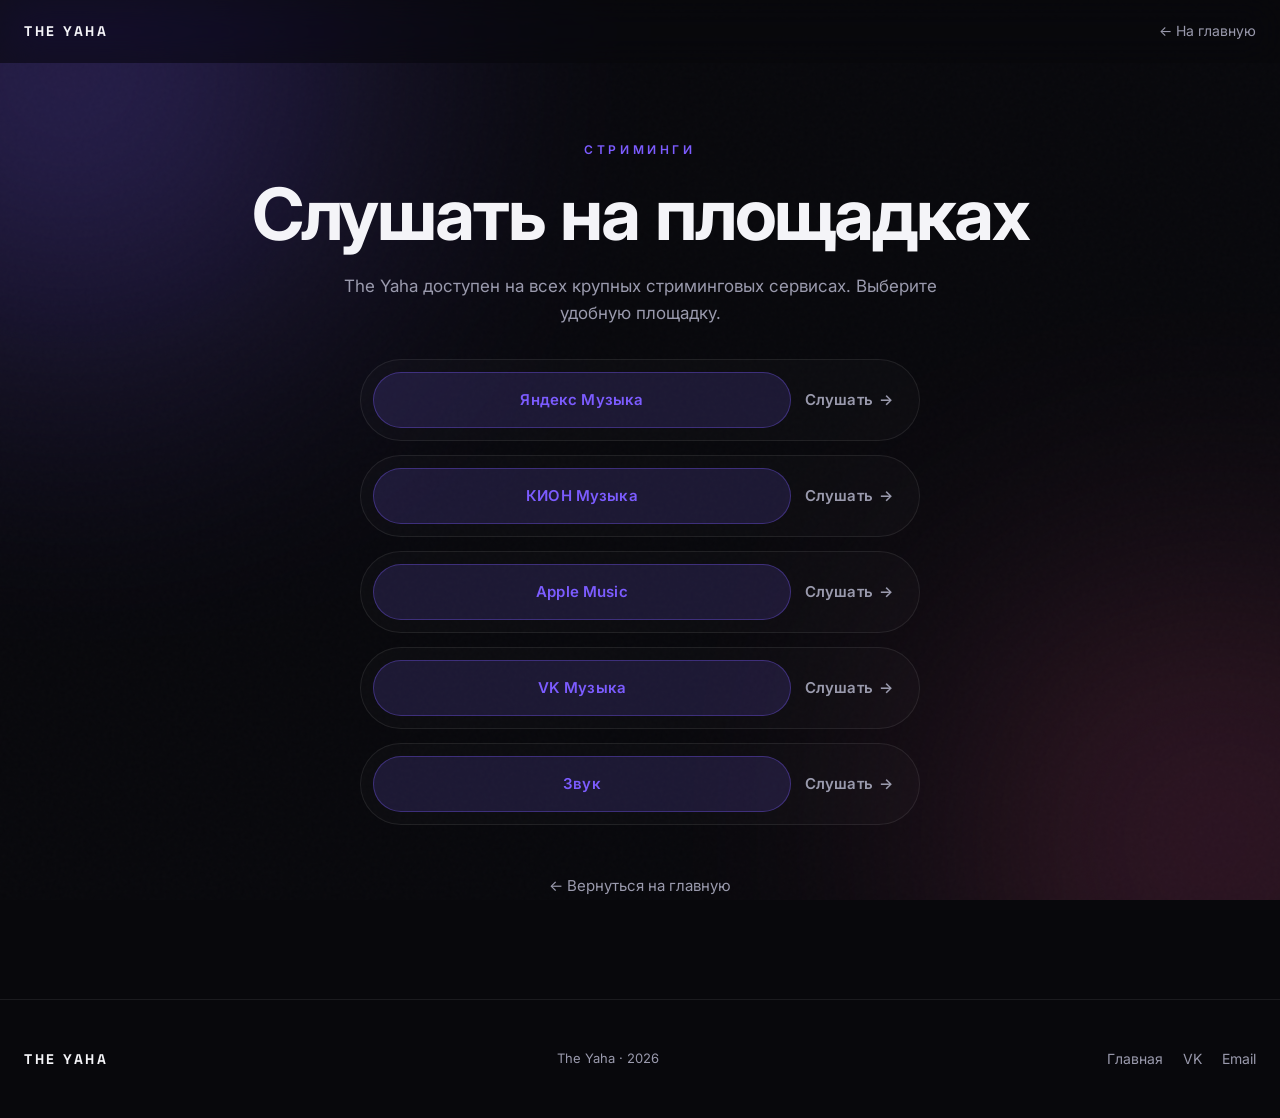
==== commit 65bd5c2f: "Add files via upload" ====
--- a/listen.html
+++ b/listen.html
@@ -3,81 +3,73 @@
 <head>
     <meta charset="UTF-8">
     <meta name="viewport" content="width=device-width, initial-scale=1.0">
+    <meta name="theme-color" content="#08080c">
     <title>The Yaha — Слушать на площадках</title>
     <meta name="description" content="The Yaha на всех стриминговых площадках: Яндекс Музыка, КИОН Музыка, Apple Music, VK Музыка, Звук.">
+    <link rel="canonical" href="https://the-yaha.ru/listen.html">
+    <link rel="icon" type="image/png" href="images/icon-192.png">
+    <link rel="apple-touch-icon" href="images/icon-192.png">
     <meta property="og:title" content="The Yaha — Слушать на площадках">
     <meta property="og:description" content="The Yaha на всех стриминговых площадках.">
     <meta property="og:type" content="website">
     <meta property="og:image" content="images/og-cover.jpg">
+
     <link rel="preconnect" href="https://fonts.googleapis.com">
     <link rel="preconnect" href="https://fonts.gstatic.com" crossorigin>
-    <link href="https://fonts.googleapis.com/css2?family=Inter:wght@400;500;600;700;800&family=Space+Grotesk:wght@500;700&display=swap" rel="stylesheet">
-    <link rel="stylesheet" href="style.css?v=2">
+    <link href="https://fonts.googleapis.com/css2?family=Inter:wght@400;500;600;700;800&family=Space+Grotesk:wght@500;600;700&display=swap" rel="stylesheet">
+    <link rel="stylesheet" href="style.css?v=3">
 </head>
 <body>
 
-    <div class="bg-glow bg-glow-1"></div>
-    <div class="bg-glow bg-glow-2"></div>
+    <div class="bg-layer" aria-hidden="true">
+        <div class="bg-glow bg-glow-1"></div>
+        <div class="bg-glow bg-glow-2"></div>
+        <div class="bg-noise"></div>
+    </div>
 
-    <nav class="nav">
+    <nav class="nav" aria-label="Основная навигация">
         <div class="nav-inner">
             <a href="index.html" class="logo">THE YAHA</a>
             <div class="nav-links">
-                <a href="index.html#exclusive">← На главную</a>
+                <a href="index.html">← На главную</a>
             </div>
         </div>
     </nav>
 
-    <section class="section section--centered listen-page" style="padding-top: 140px;">
+    <section class="section section--centered listen-page" aria-labelledby="listen-title">
         <div class="container">
-            <p class="section-label section-label--center">Стриминги</p>
-            <h2 class="section-title section-title--center">Слушать на площадках</h2>
-            <p class="section-desc section-desc--center">The Yaha доступен на всех крупных стриминговых сервисах. Выберите удобную площадку.</p>
+            <p class="section-label section-label--center reveal">Стриминги</p>
+            <h2 id="listen-title" class="section-title section-title--center reveal">Слушать на площадках</h2>
+            <p class="section-desc section-desc--center reveal">The Yaha доступен на всех крупных стриминговых сервисах. Выберите удобную площадку.</p>
 
-            <div class="listen-grid">
+            <div class="listen-grid reveal">
                 <a href="https://music.yandex.ru/artist/26630610" class="listen-card" target="_blank" rel="noopener" style="--i:0;">
-                    <span class="listen-badge" aria-hidden="true">Яндекс Музыка</span>
+                    <span class="listen-badge">Яндекс Музыка</span>
                     <span class="listen-action">
                         <span class="listen-action-text">Слушать</span>
-                        <span class="listen-action-arrow" aria-hidden="true">→</span>
+                        <span class="listen-action-arrow">→</span>
                     </span>
                 </a>
-
                 <a href="https://music.mts.ru/artist/26630610" class="listen-card" target="_blank" rel="noopener" style="--i:1;">
-                    <span class="listen-badge" aria-hidden="true">КИОН Музыка</span>
-                    <span class="listen-action">
-                        <span class="listen-action-text">Слушать</span>
-                        <span class="listen-action-arrow" aria-hidden="true">→</span>
-                    </span>
+                    <span class="listen-badge">КИОН Музыка</span>
+                    <span class="listen-action"><span class="listen-action-text">Слушать</span><span class="listen-action-arrow">→</span></span>
                 </a>
-
                 <a href="https://music.apple.com/ru/artist/the-yaha/6813103615" class="listen-card" target="_blank" rel="noopener" style="--i:2;">
-                    <span class="listen-badge" aria-hidden="true">Apple Music</span>
-                    <span class="listen-action">
-                        <span class="listen-action-text">Слушать</span>
-                        <span class="listen-action-arrow" aria-hidden="true">→</span>
-                    </span>
+                    <span class="listen-badge">Apple Music</span>
+                    <span class="listen-action"><span class="listen-action-text">Слушать</span><span class="listen-action-arrow">→</span></span>
                 </a>
-
                 <a href="https://vk.ru/artist/4624097445788541358" class="listen-card" target="_blank" rel="noopener" style="--i:3;">
-                    <span class="listen-badge" aria-hidden="true">VK Музыка</span>
-                    <span class="listen-action">
-                        <span class="listen-action-text">Слушать</span>
-                        <span class="listen-action-arrow" aria-hidden="true">→</span>
-                    </span>
+                    <span class="listen-badge">VK Музыка</span>
+                    <span class="listen-action"><span class="listen-action-text">Слушать</span><span class="listen-action-arrow">→</span></span>
                 </a>
-
                 <a href="https://zvuk.com/artist/214632018" class="listen-card" target="_blank" rel="noopener" style="--i:4;">
-                    <span class="listen-badge" aria-hidden="true">Звук</span>
-                    <span class="listen-action">
-                        <span class="listen-action-text">Слушать</span>
-                        <span class="listen-action-arrow" aria-hidden="true">→</span>
-                    </span>
+                    <span class="listen-badge">Звук</span>
+                    <span class="listen-action"><span class="listen-action-text">Слушать</span><span class="listen-action-arrow">→</span></span>
                 </a>
             </div>
 
-            <div style="margin-top: 48px; text-align: center;">
-                <a href="index.html#exclusive">← Вернуться к эксклюзивам</a>
+            <div class="listen-back-wrap">
+                <a href="index.html" class="listen-back">← Вернуться на главную</a>
             </div>
         </div>
     </section>
@@ -85,13 +77,15 @@
     <footer class="footer">
         <div class="container footer-inner">
             <span class="logo">THE YAHA</span>
-            <span class="footer-copy">© 2026 The Yaha. Все права защищены.</span>
+            <span class="footer-copy">The Yaha · 2026</span>
             <div class="footer-links">
+                <a href="index.html">Главная</a>
                 <a href="https://vk.ru/the_yaha" target="_blank" rel="noopener">VK</a>
                 <a href="mailto:the.yaha.music@gmail.com">Email</a>
             </div>
         </div>
     </footer>
 
+    <script src="main.js?v=3"></script>
 </body>
 </html>
--- a/style.css
+++ b/style.css
@@ -1,24 +1,29 @@
-/* ==================== БАЗА ==================== */
-*, *::before, *::after {
-    box-sizing: border-box;
-    margin: 0;
-    padding: 0;
-}
-
+/* ---------- СБРОС ---------- */
+*, *::before, *::after { box-sizing: border-box; margin: 0; padding: 0; }
+
+/* ---------- ТОКЕНЫ ---------- */
 :root {
-    --bg: #0a0a0f;
-    --bg-soft: #12121a;
-    --text: #f2f2f7;
-    --text-dim: #a0a0b0;
+    --bg: #08080c;
+    --bg-soft: #101018;
+    --bg-elev: #16161f;
+    --text: #f4f4f8;
+    --text-dim: #9a9aad;
+    --text-dimmer: #6a6a7d;
     --accent: #7c5cff;
     --accent-2: #ff5c9d;
+    --accent-3: #2c5cff;
     --border: rgba(255, 255, 255, 0.08);
-    --radius: 16px;
+    --border-strong: rgba(255, 255, 255, 0.14);
+    --radius: 18px;
     --font: 'Inter', system-ui, -apple-system, sans-serif;
     --font-display: 'Space Grotesk', 'Inter', sans-serif;
-}
-
+    --ease: cubic-bezier(0.22, 1, 0.36, 1);
+    --ease-out: cubic-bezier(0.16, 1, 0.3, 1);
+}
+
+/* ---------- БАЗА ---------- */
 html { scroll-behavior: smooth; }
+@media (prefers-reduced-motion: reduce) { html { scroll-behavior: auto; } }
 
 body {
     background: var(--bg);
@@ -27,189 +32,233 @@
     line-height: 1.6;
     overflow-x: hidden;
     -webkit-font-smoothing: antialiased;
-}
+    -moz-osx-font-smoothing: grayscale;
+    padding-bottom: env(safe-area-inset-bottom);
+}
+body.full-open { overflow: hidden; }
 
 a { color: inherit; text-decoration: none; }
 img { max-width: 100%; display: block; }
-
-/* ==================== ФОНОВЫЕ ПЯТНА ==================== */
-.bg-glow {
-    position: fixed;
-    border-radius: 50%;
-    filter: blur(120px);
-    opacity: 0.35;
-    pointer-events: none;
-    z-index: 0;
-}
-.bg-glow-1 { width: 500px; height: 500px; background: var(--accent); top: -150px; left: -150px; }
-.bg-glow-2 { width: 400px; height: 400px; background: var(--accent-2); bottom: -100px; right: -100px; }
-.bg-glow-3 { width: 350px; height: 350px; background: #2c5cff; top: 40%; left: 50%; transform: translateX(-50%); opacity: 0.15; }
-
-/* ==================== НАВИГАЦИЯ ==================== */
+button { font-family: inherit; }
+
+:focus-visible { outline: 2px solid var(--accent); outline-offset: 3px; border-radius: 4px; }
+
+.noscript-warning {
+    padding: 16px; text-align: center;
+    background: var(--accent-2); color: #fff;
+    font-size: 14px; position: relative; z-index: 99999;
+}
+
+/* ---------- ФОН ---------- */
+.bg-layer { position: fixed; inset: 0; z-index: 0; pointer-events: none; overflow: hidden; }
+.bg-glow { position: absolute; border-radius: 50%; filter: blur(140px); opacity: 0.32; }
+.bg-glow-1 { width: 540px; height: 540px; background: var(--accent); top: -200px; left: -200px; }
+.bg-glow-2 { width: 480px; height: 480px; background: var(--accent-2); bottom: -180px; right: -180px; opacity: 0.22; }
+.bg-noise {
+    position: absolute; inset: 0;
+    background-image: url("data:image/svg+xml,%3Csvg viewBox='0 0 256 256' xmlns='http://www.w3.org/2000/svg'%3E%3Cfilter id='n'%3E%3CfeTurbulence type='fractalNoise' baseFrequency='0.9' numOctaves='3' stitchTiles='stitch'/%3E%3C/filter%3E%3Crect width='100%25' height='100%25' filter='url(%23n)' opacity='0.5'/%3E%3C/svg%3E");
+    opacity: 0.035; mix-blend-mode: overlay;
+}
+
+/* ---------- ПРЕЛОАДЕР ---------- */
+.vinyl-scene {
+    position: fixed; inset: 0; z-index: 9999;
+    display: flex; align-items: center; justify-content: center;
+    background:
+        radial-gradient(circle at 50% 45%, rgba(124,92,255,.10), transparent 60%),
+        radial-gradient(circle at 60% 60%, rgba(255,92,157,.06), transparent 60%),
+        #050508;
+    overflow: hidden;
+    transition: opacity .7s ease, filter .7s ease;
+}
+.vinyl-scene.is-done { opacity: 0; filter: blur(16px); pointer-events: none; }
+.vinyl-wrap {
+    display: flex; flex-direction: column; align-items: center;
+    gap: clamp(24px, 4vh, 40px);
+    transform-origin: 50% 50%;
+    transition: transform .5s cubic-bezier(.7,0,.2,1), opacity .25s ease .2s;
+}
+.vinyl-scene.is-zooming .vinyl-wrap { transform: scale(6); opacity: 0.001; }
+.vinyl {
+    position: relative; width: min(72vw, 420px); aspect-ratio: 1; border-radius: 50%;
+    background:
+        radial-gradient(circle at 30% 25%, rgba(255,255,255,.08), transparent 35%),
+        repeating-radial-gradient(circle at 50% 50%,
+            #0e0e14 0px, #0e0e14 1px,
+            #17171f 1px, #17171f 2px,
+            #0b0b11 2px, #0b0b11 3px),
+        #0c0c12;
+    box-shadow:
+        0 0 0 1px rgba(255,255,255,.06),
+        0 0 0 3px rgba(0,0,0,.6),
+        0 24px 60px rgba(0,0,0,.85),
+        0 0 90px rgba(124,92,255,.22);
+    animation: vinylIn .6s cubic-bezier(.22,1,.36,1) .05s both;
+    overflow: hidden;
+}
+@keyframes vinylIn { from { opacity: 0; transform: scale(.92) rotate(-6deg); } to { opacity: 1; transform: scale(1) rotate(0deg); } }
+.vinyl::before {
+    content: ''; position: absolute; top: 50%; left: 50%;
+    transform: translate(-50%,-50%);
+    width: 38%; height: 38%; border-radius: 50%;
+    background: #0e0e14;
+    box-shadow: inset 0 0 14px rgba(0,0,0,.85);
+    z-index: 1;
+}
+.vinyl.is-playing { animation: vinylSpin 20s linear infinite; }
+@keyframes vinylSpin { from { transform: rotate(0deg); } to { transform: rotate(360deg); } }
+.vinyl-label {
+    position: absolute; top: 50%; left: 50%;
+    transform: translate(-50%,-50%);
+    width: 34%; height: 34%; border-radius: 50%;
+    background: radial-gradient(circle at 38% 32%, #a58bff 0%, #7c5cff 35%, #5a3ecc 70%, #4a2fb0 100%);
+    box-shadow:
+        0 0 0 2px rgba(255,255,255,.14),
+        0 0 0 5px rgba(10,10,15,.55),
+        0 0 0 6px rgba(255,255,255,.06),
+        inset 0 0 30px rgba(0,0,0,.35),
+        0 8px 24px rgba(0,0,0,.5);
+    z-index: 3; overflow: hidden;
+}
+.label-text {
+    position: absolute; inset: 0;
+    display: flex; flex-direction: column; align-items: center; justify-content: center;
+    gap: 3px; z-index: 2; pointer-events: none; text-align: center;
+    font-family: var(--font-display);
+    color: #fff; text-shadow: 0 1px 2px rgba(0,0,0,.55);
+}
+.label-text .lt-main { font-size: clamp(10px, 2vw, 14px); font-weight: 700; letter-spacing: .08em; line-height: 1; }
+.label-text .lt-sub { font-size: clamp(5px, .9vw, 7px); font-weight: 500; letter-spacing: .18em; opacity: .75; line-height: 1; text-transform: uppercase; }
+.vinyl-progress { width: min(50vw, 240px); height: 2px; border-radius: 999px; background: rgba(255,255,255,.08); overflow: hidden; opacity: 0; animation: progAppear .3s ease-out .5s forwards; }
+@keyframes progAppear { to { opacity: 1; } }
+.vinyl-progress-fill { height: 100%; width: 0; border-radius: 999px; background: linear-gradient(90deg, #7c5cff, #ff5c9d); box-shadow: 0 0 10px rgba(255,92,157,.6); animation: progressFill 1.1s cubic-bezier(.3,.1,.4,1) .6s forwards; }
+@keyframes progressFill { to { width: 100%; } }
+
+/* ---------- НАВИГАЦИЯ ---------- */
 .nav {
-    position: fixed;
-    top: 0; left: 0; right: 0;
-    z-index: 100;
-    backdrop-filter: blur(20px);
-    background: rgba(10, 10, 15, 0.6);
-    border-bottom: 1px solid var(--border);
-}
-.nav-inner {
-    max-width: 1200px;
-    margin: 0 auto;
-    padding: 18px 24px;
-    display: flex;
-    align-items: center;
-    justify-content: space-between;
-}
-.logo {
-    font-family: var(--font-display);
-    font-weight: 700;
-    letter-spacing: 0.15em;
-    font-size: 15px;
-}
+    position: fixed; top: 0; left: 0; right: 0; z-index: 100;
+    backdrop-filter: blur(22px) saturate(180%);
+    -webkit-backdrop-filter: blur(22px) saturate(180%);
+    background: rgba(8, 8, 12, 0.65);
+    border-bottom: 1px solid transparent;
+    transition: background 0.3s, border-color 0.3s;
+}
+.nav.is-scrolled { border-bottom-color: var(--border); background: rgba(8, 8, 12, 0.9); }
+.nav-inner { max-width: 1280px; margin: 0 auto; padding: 16px 24px; display: flex; align-items: center; justify-content: space-between; }
+.logo { font-family: var(--font-display); font-weight: 700; letter-spacing: 0.18em; font-size: 14px; transition: color 0.2s; }
+.logo:hover { color: var(--accent); }
 .nav-links { display: flex; gap: 28px; font-size: 14px; }
-.nav-links a { color: var(--text-dim); transition: color 0.2s; }
+.nav-links a { color: var(--text-dim); transition: color 0.2s; position: relative; padding: 4px 0; }
+.nav-links a::after {
+    content: ''; position: absolute; left: 0; bottom: 0;
+    width: 0; height: 1px;
+    background: linear-gradient(90deg, var(--accent), var(--accent-2));
+    transition: width 0.35s var(--ease);
+}
 .nav-links a:hover { color: var(--text); }
-
-/* ==================== HERO ==================== */
+.nav-links a:hover::after { width: 100%; }
+
+/* ---------- HERO ---------- */
 .hero {
     position: relative;
-    min-height: 100vh;
-    display: flex;
-    flex-direction: column;
-    align-items: center;
-    justify-content: center;
+    min-height: 100vh; min-height: 100svh;
+    display: flex; flex-direction: column;
+    align-items: center; justify-content: center;
     text-align: center;
-    padding: 120px 24px 60px;
+    padding: 120px 24px 140px;
     z-index: 1;
-}
-.hero-inner { max-width: 800px; }
-.hero-eyebrow {
-    font-size: 13px;
-    letter-spacing: 0.3em;
-    text-transform: uppercase;
-    color: var(--text-dim);
-    margin-bottom: 24px;
-}
+    overflow: hidden;
+}
+.hero-inner { max-width: 960px; width: 100%; position: relative; z-index: 2; }
+.hero-eyebrow { font-size: 12px; letter-spacing: 0.35em; text-transform: uppercase; color: var(--text-dim); margin-bottom: 28px; opacity: 0; transform: translateY(16px); }
 .hero-title {
     font-family: var(--font-display);
-    font-size: clamp(56px, 12vw, 140px);
-    font-weight: 700;
-    line-height: 0.95;
-    letter-spacing: -0.03em;
-    background: linear-gradient(135deg, var(--text) 0%, var(--accent) 60%, var(--accent-2) 100%);
-    -webkit-background-clip: text;
-    background-clip: text;
-    -webkit-text-fill-color: transparent;
+    font-size: clamp(64px, 13vw, 168px);
+    font-weight: 700; line-height: 0.9; letter-spacing: -0.045em;
     margin-bottom: 28px;
-}
-.hero-subtitle {
-    font-size: clamp(15px, 2vw, 19px);
+    display: flex; flex-wrap: wrap; justify-content: center; gap: 0 0.22em;
+}
+.hero-title-word { display: inline-block; opacity: 0; transform: translateY(30px); background: linear-gradient(135deg, #ffffff 0%, #d8d0ff 100%); -webkit-background-clip: text; background-clip: text; -webkit-text-fill-color: transparent; }
+.hero-title-word--accent { background: linear-gradient(135deg, var(--accent) 0%, var(--accent-2) 100%); -webkit-background-clip: text; background-clip: text; -webkit-text-fill-color: transparent; }
+.hero-subtitle { font-size: clamp(15px, 1.8vw, 19px); color: var(--text-dim); max-width: 580px; margin: 0 auto 36px; opacity: 0; transform: translateY(16px); }
+.hero-actions { display: flex; gap: 12px; justify-content: center; flex-wrap: wrap; opacity: 0; transform: translateY(16px); }
+
+body.is-loaded .hero-eyebrow { animation: hero-in 0.9s var(--ease-out) 0.1s forwards; }
+body.is-loaded .hero-title-word:nth-child(1) { animation: hero-word-in 1.1s var(--ease-out) 0.25s forwards; }
+body.is-loaded .hero-title-word:nth-child(2) { animation: hero-word-in 1.1s var(--ease-out) 0.4s forwards; }
+body.is-loaded .hero-subtitle { animation: hero-in 1s var(--ease-out) 0.6s forwards; }
+body.is-loaded .hero-actions { animation: hero-in 1s var(--ease-out) 0.8s forwards; }
+@keyframes hero-in { to { opacity: 1; transform: translateY(0); } }
+@keyframes hero-word-in {
+    0% { opacity: 0; transform: translateY(30px) rotateX(-20deg); filter: blur(8px); }
+    100% { opacity: 1; transform: translateY(0) rotateX(0); filter: blur(0); }
+}
+
+.scroll-arrow {
+    position: absolute; bottom: 64px; left: 50%;
+    transform: translateX(-50%);
+    width: 44px; height: 44px;
+    display: flex; align-items: center; justify-content: center;
     color: var(--text-dim);
-    max-width: 620px;
-    margin: 0 auto 40px;
-}
-.hero-actions { display: flex; gap: 16px; justify-content: center; flex-wrap: wrap; }
-.scroll-hint {
-    position: absolute;
-    bottom: 32px;
-    font-size: 22px;
-    color: var(--text-dim);
-    animation: bounce 2s infinite;
-}
-@keyframes bounce {
-    0%, 100% { transform: translateY(0); }
-    50% { transform: translateY(8px); }
-}
-
-/* ==================== КНОПКИ ==================== */
+    border-radius: 50%;
+    border: 1px solid var(--border);
+    background: rgba(255,255,255,.02);
+    opacity: 0;
+    z-index: 2;
+    transition: color .25s, border-color .25s, background .25s;
+}
+.scroll-arrow:hover { color: var(--accent); border-color: rgba(124,92,255,.5); background: rgba(124,92,255,.08); }
+.scroll-arrow svg { width: 18px; height: 18px; }
+body.is-loaded .scroll-arrow { animation: scroll-fade-in 1s var(--ease-out) 1.2s forwards, scroll-bounce 2.4s ease-in-out 2.2s infinite; }
+@keyframes scroll-fade-in { to { opacity: 1; } }
+@keyframes scroll-bounce {
+    0%, 100% { transform: translateX(-50%) translateY(0); }
+    50% { transform: translateX(-50%) translateY(6px); }
+}
+
+/* ---------- КНОПКИ ---------- */
 .btn {
-    display: inline-block;
-    padding: 14px 28px;
-    border-radius: 999px;
-    font-size: 15px;
-    font-weight: 600;
-    font-family: var(--font);
-    cursor: pointer;
-    border: none;
-    transition: transform 0.2s, box-shadow 0.2s, background 0.2s;
-}
-.btn-primary {
-    background: linear-gradient(135deg, var(--accent), var(--accent-2));
-    color: #fff;
-    box-shadow: 0 8px 30px rgba(124, 92, 255, 0.4);
-}
-.btn-primary:hover { transform: translateY(-2px); box-shadow: 0 12px 40px rgba(124, 92, 255, 0.55); }
-.btn-ghost { background: transparent; color: var(--text); border: 1px solid var(--border); }
-.btn-ghost:hover { background: rgba(255, 255, 255, 0.05); }
-.btn-ghost--dim { color: var(--text-dim); }
-
-/* ==================== БЕГУЩАЯ СТРОКА ==================== */
-.marquee {
-    overflow: hidden;
-    border-top: 1px solid var(--border);
-    border-bottom: 1px solid var(--border);
-    padding: 18px 0;
-    background: rgba(255, 255, 255, 0.02);
-    position: relative;
-    z-index: 1;
-}
-.marquee-track {
-    display: flex;
-    gap: 32px;
+    display: inline-flex; align-items: center; justify-content: center;
+    gap: 10px;
+    padding: 15px 30px; border-radius: 999px;
+    font-size: 15px; font-weight: 600;
+    cursor: pointer; border: none;
+    transition: transform 0.2s var(--ease), box-shadow 0.2s, background 0.2s, color 0.2s;
     white-space: nowrap;
-    animation: marquee 30s linear infinite;
-    font-family: var(--font-display);
-    font-size: 14px;
-    letter-spacing: 0.2em;
-    color: var(--text-dim);
-}
-@keyframes marquee {
-    from { transform: translateX(0); }
-    to { transform: translateX(-50%); }
-}
-
-/* ==================== СЕКЦИИ ==================== */
-.section { position: relative; z-index: 1; padding: 100px 24px; }
-.container { max-width: 1200px; margin: 0 auto; }
-.section-label {
-    font-size: 13px;
-    letter-spacing: 0.25em;
-    text-transform: uppercase;
-    color: var(--accent);
-    margin-bottom: 16px;
-}
-.section-title {
-    font-family: var(--font-display);
-    font-size: clamp(32px, 5vw, 56px);
-    font-weight: 700;
-    letter-spacing: -0.02em;
-    margin-bottom: 20px;
-}
-.section-desc { color: var(--text-dim); font-size: 17px; max-width: 640px; margin-bottom: 40px; }
-
+}
+.btn:active { transform: scale(0.97); }
+.btn-primary { background: linear-gradient(135deg, var(--accent), var(--accent-2)); color: #fff; box-shadow: 0 8px 30px rgba(124, 92, 255, 0.4); }
+.btn-primary:hover { transform: translateY(-2px); box-shadow: 0 14px 44px rgba(124, 92, 255, 0.55); }
+.btn-primary svg { width: 16px; height: 16px; transition: transform 0.3s var(--ease); }
+.btn-primary:hover svg { transform: translateX(4px); }
+.btn-ghost { background: transparent; color: var(--text); border: 1px solid var(--border-strong); }
+.btn-ghost:hover { background: rgba(255, 255, 255, 0.05); border-color: rgba(124, 92, 255, 0.5); }
+
+/* ---------- СЕКЦИИ ---------- */
+.section { position: relative; z-index: 1; padding: 120px 24px; }
+.container { max-width: 1280px; margin: 0 auto; }
+.section-label { font-size: 12px; letter-spacing: 0.3em; text-transform: uppercase; color: var(--accent); margin-bottom: 20px; font-weight: 600; }
+.section-title { font-family: var(--font-display); font-size: clamp(36px, 6vw, 72px); font-weight: 700; line-height: 1.02; letter-spacing: -0.03em; margin-bottom: 20px; }
+.section-desc { color: var(--text-dim); font-size: 17px; max-width: 600px; margin-bottom: 32px; }
 .section--centered .container { text-align: center; }
-.section-label--center,
-.section-title--center,
-.section-desc--center {
-    text-align: center;
-    margin-left: auto;
-    margin-right: auto;
-}
-
-.listen-page,
-.player-page {
-    --font-display: var(--font);
-}
-
-/* ==================== О ПРОЕКТЕ ==================== */
-.about-grid {
-    display: grid;
-    grid-template-columns: 1.6fr 1fr;
-    gap: 60px;
-    align-items: start;
-}
+.section-label--center, .section-title--center, .section-desc--center { text-align: center; margin-left: auto; margin-right: auto; }
+.section-head { margin-bottom: 40px; }
+.section-head--center { text-align: center; }
+.section-head--center .section-desc { margin-left: auto; margin-right: auto; }
+
+/* ---------- REVEAL ---------- */
+.reveal { opacity: 0; transform: translateY(36px); transition: opacity 0.9s var(--ease-out), transform 0.9s var(--ease-out); will-change: opacity, transform; }
+.reveal.is-visible { opacity: 1; transform: translateY(0); }
+
+.reveal-line { opacity: 0; transform: translateY(28px); transition: opacity 0.8s var(--ease-out), transform 0.8s var(--ease-out); will-change: opacity, transform; }
+.reveal-line.is-visible { opacity: 1; transform: translateY(0); }
+
+@media (prefers-reduced-motion: reduce) {
+    .reveal, .reveal-line { opacity: 1 !important; transform: none !important; transition: none !important; }
+}
+
+/* ---------- О ПРОЕКТЕ ---------- */
+.about-grid { display: grid; grid-template-columns: 1.6fr 1fr; gap: 60px; align-items: start; margin-top: 40px; }
 .about-text p { color: var(--text-dim); margin-bottom: 18px; font-size: 16px; }
 .about-text strong { color: var(--text); }
 .about-facts { display: flex; flex-direction: column; gap: 24px; }
@@ -218,1146 +267,472 @@
     border: 1px solid var(--border);
     border-radius: var(--radius);
     background: rgba(255, 255, 255, 0.02);
-}
-.fact-number {
-    display: block;
-    font-family: var(--font-display);
-    font-size: 22px;
-    font-weight: 700;
-    margin-bottom: 4px;
-}
-.fact-label {
-    font-size: 13px;
-    color: var(--text-dim);
-    text-transform: uppercase;
-    letter-spacing: 0.1em;
-}
-
-/* ==================== КАРУСЕЛЬ ==================== */
-.carousel { position: relative; margin-top: 8px; }
-.carousel-head {
-    display: flex;
-    align-items: center;
-    justify-content: space-between;
-    margin-bottom: 14px;
-}
-.carousel-hint {
-    font-size: 13px;
-    color: var(--text-dim);
-    letter-spacing: 0.08em;
-    text-transform: uppercase;
-    display: inline-flex;
-    align-items: center;
-    gap: 8px;
-}
-.carousel-hint-arrow {
+    transition: border-color .3s, background .3s, transform .3s;
+}
+.fact:hover { border-color: rgba(124,92,255,.4); background: rgba(124,92,255,.05); transform: translateY(-2px); }
+.fact-number { display: block; font-family: var(--font-display); font-size: 22px; font-weight: 700; margin-bottom: 4px; }
+.fact-label { font-size: 13px; color: var(--text-dim); text-transform: uppercase; letter-spacing: 0.1em; }
+
+/* ============================================================
+   ПЛЕЕР
+   ============================================================ */
+
+.player {
+    display: grid; grid-template-columns: 1fr 340px; gap: 24px;
+    background: rgba(255,255,255,.02);
+    border: 1px solid var(--border);
+    border-radius: var(--radius);
+    padding: 20px;
+    margin-top: 32px;
+}
+.player-list-wrap { min-width: 0; }
+.player-filters { display: flex; gap: 12px; align-items: center; flex-wrap: wrap; margin-bottom: 16px; }
+.player-search {
+    flex: 1 1 200px; min-width: 0;
+    background: rgba(255,255,255,.03);
+    border: 1px solid var(--border); border-radius: 999px;
+    padding: 10px 18px; color: var(--text);
+    font-family: var(--font); font-size: 14px;
+    transition: border-color .2s;
+}
+.player-search:focus { outline: none; border-color: var(--accent); }
+.player-search::placeholder { color: var(--text-dim); }
+.player-chips { display: flex; gap: 6px; flex-wrap: wrap; }
+.player-chip {
+    padding: 8px 16px; border-radius: 999px;
+    border: 1px solid var(--border);
+    background: transparent; color: var(--text-dim);
+    font-family: var(--font); font-size: 13px; font-weight: 600;
+    cursor: pointer; line-height: 1;
+    transition: background .2s, color .2s, border-color .2s;
+}
+.player-chip:hover { color: var(--text); border-color: rgba(124,92,255,.4); }
+.player-chip.is-active { background: rgba(124,92,255,.15); color: var(--accent); border-color: rgba(124,92,255,.5); }
+.player-chip--shuffle { background: rgba(255,92,157,.08); border-color: rgba(255,92,157,.35); color: var(--accent-2); }
+.player-chip--shuffle:hover { background: rgba(255,92,157,.18); color: #fff; }
+
+.player-list-head {
+    display: grid; grid-template-columns: 32px 48px 1fr 60px 60px 40px;
+    gap: 12px; align-items: center;
+    padding: 0 12px 10px; border-bottom: 1px solid var(--border);
+    font-size: 11px; text-transform: uppercase; letter-spacing: .08em;
+    color: var(--text-dim); margin-bottom: 6px;
+}
+.player-list-num { text-align: center; }
+.player-list-album { text-align: right; }
+.player-list-time { text-align: right; }
+.player-list { display: flex; flex-direction: column; gap: 2px; }
+.player-list-empty { padding: 32px 16px; text-align: center; color: var(--text-dim); font-size: 14px; }
+
+.player-row {
+    display: grid; grid-template-columns: 32px 48px 1fr 60px 60px 40px;
+    gap: 12px; align-items: center;
+    padding: 8px 12px; border-radius: 8px;
+    cursor: pointer; transition: background .15s;
+    min-height: 64px;
+}
+.player-row:hover { background: rgba(255,255,255,.04); }
+.player-row.is-active { background: rgba(124,92,255,.1); }
+.player-row.is-active .player-row-title { color: var(--accent); }
+.player-row-num {
+    font-size: 14px; color: var(--text-dim);
+    text-align: center; font-variant-numeric: tabular-nums;
+    position: relative;
+}
+.player-row.is-active .player-row-num { color: transparent; }
+.player-row.is-active .player-row-num::before {
+    content: ''; position: absolute; inset: 0;
+    background:
+        linear-gradient(to top, var(--accent), var(--accent-2)) left 30% bottom 30% / 3px 40% no-repeat,
+        linear-gradient(to top, var(--accent), var(--accent-2)) center bottom 20% / 3px 60% no-repeat,
+        linear-gradient(to top, var(--accent), var(--accent-2)) right 30% bottom 25% / 3px 50% no-repeat;
+    animation: eq-mini .9s ease-in-out infinite;
+}
+@keyframes eq-mini { 0%, 100% { transform: scaleY(.6); } 50% { transform: scaleY(1); } }
+.player-row-cover { width: 48px; height: 48px; border-radius: 4px; object-fit: cover; }
+.player-row-info { min-width: 0; display: flex; flex-direction: column; gap: 2px; }
+.player-row-title {
+    font-size: 15px; font-weight: 600; line-height: 1.2;
+    white-space: nowrap; overflow: hidden; text-overflow: ellipsis;
+    display: flex; align-items: center; gap: 8px;
+}
+.player-row-badge {
+    font-size: 9px; font-weight: 700; padding: 2px 7px;
+    border-radius: 999px;
+    background: rgba(124,92,255,.2); color: var(--accent);
+    border: 1px solid rgba(124,92,255,.5);
+    text-transform: uppercase; letter-spacing: .04em;
+    line-height: 1.2; flex-shrink: 0;
+}
+.player-row-artist {
+    font-size: 12px; color: var(--text-dim); line-height: 1.2;
+    white-space: nowrap; overflow: hidden; text-overflow: ellipsis;
+}
+.player-row-explicit {
     display: inline-block;
+    font-size: 9px; font-weight: 700;
+    padding: 0 4px; border-radius: 3px;
+    background: rgba(255,92,157,.2); color: var(--accent-2);
+    border: 1px solid rgba(255,92,157,.4);
+    vertical-align: middle;
+}
+.player-row-album { font-size: 13px; color: var(--text-dim); text-align: right; }
+.player-row-dur { font-size: 13px; color: var(--text-dim); text-align: right; font-variant-numeric: tabular-nums; }
+.player-row-play {
+    width: 36px; height: 36px; border-radius: 50%; border: none;
+    background: transparent; color: var(--text);
+    cursor: pointer; display: flex; align-items: center; justify-content: center;
+    opacity: 0; transition: opacity .15s, background .15s, transform .15s;
+}
+.player-row:hover .player-row-play,
+.player-row.is-active .player-row-play { opacity: 1; }
+.player-row-play:hover { background: rgba(124,92,255,.25); transform: scale(1.05); }
+.player-row-play .icon { width: 18px; height: 18px; }
+.player-row-play .icon-pause { display: none; }
+.player-row.is-playing .player-row-play .icon-play { display: none; }
+.player-row.is-playing .player-row-play .icon-pause { display: inline; }
+
+.player-side {
+    display: flex; flex-direction: column; gap: 12px;
+    padding: 20px; background: rgba(255,255,255,.03);
+    border-radius: var(--radius); border: 1px solid var(--border);
+    align-self: start; position: sticky; top: 20px;
+    overflow: hidden; transition: box-shadow .4s;
+}
+.player-side.is-playing {
+    background: linear-gradient(135deg, rgba(124,92,255,.22) 0%, rgba(255,92,157,.16) 35%, rgba(44,92,255,.2) 70%, rgba(124,92,255,.22) 100%);
+    background-size: 300% 300%;
+    animation: side-play-gradient 6s ease infinite;
+    box-shadow: 0 0 0 1px rgba(124,92,255,.4), 0 0 40px rgba(124,92,255,.35);
+    border-color: rgba(124,92,255,.4);
+}
+@keyframes side-play-gradient { 0% { background-position: 0% 50%; } 50% { background-position: 100% 50%; } 100% { background-position: 0% 50%; } }
+.player-side-cover-wrap {
+    width: 100%; aspect-ratio: 1; border-radius: 8px;
+    overflow: hidden; margin-bottom: 12px;
+    background: var(--bg-soft);
+    box-shadow: 0 10px 40px rgba(0,0,0,.5); transition: box-shadow .4s;
+}
+.player-side.is-playing .player-side-cover-wrap { box-shadow: 0 10px 40px rgba(0,0,0,.5), 0 0 30px rgba(124,92,255,.5); }
+.player-side-cover { width: 100%; height: 100%; object-fit: cover; display: block; }
+.player-side-cover.cover-fade { animation: cover-fade .4s ease; }
+@keyframes cover-fade { from { opacity: 0; transform: scale(.97); } to { opacity: 1; transform: scale(1); } }
+.player-side-title { font-size: 20px; font-weight: 700; line-height: 1.2; text-align: center; }
+.player-side-meta { font-size: 13px; color: var(--text-dim); text-align: center; margin-top: -6px; }
+.player-side-progress { display: flex; align-items: center; gap: 8px; margin-top: 8px; }
+.player-side-time { font-size: 11px; color: var(--text-dim); font-variant-numeric: tabular-nums; min-width: 34px; text-align: center; }
+.player-side-progress-track { flex: 1; height: 4px; border-radius: 999px; background: rgba(255,255,255,.1); cursor: pointer; overflow: hidden; }
+.player-side-progress-fill { height: 100%; width: 0%; background: linear-gradient(90deg, var(--accent), var(--accent-2)); border-radius: 999px; transition: width .1s linear; }
+.player-side-controls { display: flex; align-items: center; justify-content: center; gap: 16px; margin-top: 4px; }
+.player-side-btn { width: 40px; height: 40px; border-radius: 50%; border: none; background: transparent; color: var(--text); cursor: pointer; display: flex; align-items: center; justify-content: center; transition: background .2s; }
+.player-side-btn:hover { background: rgba(255,255,255,.08); }
+.player-side-btn svg { width: 22px; height: 22px; }
+.player-side-btn--play { width: 56px; height: 56px; background: linear-gradient(135deg, var(--accent), var(--accent-2)); box-shadow: 0 6px 20px rgba(124,92,255,.5); }
+.player-side-btn--play .icon-pause { display: none; }
+.player-side-btn--play.is-playing .icon-play { display: none; }
+.player-side-btn--play.is-playing .icon-pause { display: inline; }
+.player-side.is-playing .player-side-btn--play { animation: play-pulse-side 1.8s ease-in-out infinite; }
+@keyframes play-pulse-side { 0%, 100% { box-shadow: 0 6px 20px rgba(124,92,255,.5), 0 0 0 0 rgba(255,92,157,.6); } 50% { box-shadow: 0 6px 20px rgba(124,92,255,.5), 0 0 0 14px rgba(255,92,157,0); } }
+.player-side-actions { display: flex; gap: 8px; justify-content: center; margin-top: 8px; flex-wrap: wrap; }
+.player-side-action {
+    display: inline-flex; align-items: center; gap: 6px;
+    padding: 8px 14px; border-radius: 999px;
+    border: 1px solid var(--border); background: transparent;
+    color: var(--text-dim); font-size: 13px; font-weight: 600; line-height: 1;
+    cursor: pointer; transition: color .2s, border-color .2s, background .2s;
+}
+.player-side-action svg { width: 14px; height: 14px; }
+.player-side-action:hover { color: var(--text); border-color: rgba(124,92,255,.5); background: rgba(124,92,255,.1); }
+.player-side-note { font-size: 11px; color: var(--text-dim); text-align: center; margin-top: 4px; opacity: .7; }
+
+/* ---------- КОНТАКТЫ ---------- */
+.contact-links { display: flex; flex-direction: column; gap: 16px; max-width: 480px; margin: 0 auto; width: 100%; text-align: left; }
+.contact-link {
+    position: relative;
+    display: flex; align-items: center; gap: 16px;
+    padding: 20px 24px;
+    border: 1px solid var(--border);
+    border-radius: var(--radius);
+    background: rgba(255, 255, 255, 0.02);
+    color: var(--text);
+    overflow: hidden;
+    transition: border-color 0.3s, box-shadow 0.3s, transform 0.3s, background 0.3s;
+}
+.contact-link::before {
+    content: ''; position: absolute;
+    top: 0; left: -150%;
+    width: 100%; height: 100%;
+    background: linear-gradient(120deg, transparent 30%, rgba(255,255,255,.12) 50%, transparent 70%);
+    transform: skewX(-20deg);
+    transition: left 0.7s ease;
+    pointer-events: none;
+}
+.contact-link:hover::before { left: 150%; }
+.contact-link:hover { border-color: rgba(124, 92, 255, 0.55); background: rgba(124, 92, 255, 0.06); box-shadow: 0 0 0 1px rgba(124, 92, 255, 0.2), 0 14px 40px rgba(124, 92, 255, 0.22); transform: translateY(-2px); }
+.contact-link-icon {
+    flex: 0 0 auto; width: 48px; height: 48px; border-radius: 14px;
+    display: flex; align-items: center; justify-content: center;
+    background: rgba(124, 92, 255, 0.15);
+    border: 1px solid rgba(124, 92, 255, 0.3);
     color: var(--accent);
-    animation: hint-slide 1.6s ease-in-out infinite;
-}
-@keyframes hint-slide {
-    0%, 100% { transform: translateX(0); }
-    50% { transform: translateX(4px); }
-}
-.carousel-nav { display: flex; gap: 8px; }
-.carousel-btn {
-    width: 38px; height: 38px;
-    border-radius: 50%;
-    border: 1px solid var(--border);
-    background: rgba(255, 255, 255, 0.03);
-    color: var(--text);
-    font-size: 20px;
-    line-height: 1;
-    cursor: pointer;
-    display: flex; align-items: center; justify-content: center;
-    transition: background 0.2s, border-color 0.2s, opacity 0.2s;
-    font-family: var(--font);
-}
-.carousel-btn:hover:not(:disabled) { background: rgba(124, 92, 255, 0.3); border-color: rgba(124, 92, 255, 0.6); }
-.carousel-btn:disabled { opacity: 0.3; cursor: not-allowed; }
-@media (hover: none) and (pointer: coarse) { .carousel-nav { display: none; } }
-
-/* ==================== ЛЕНТА ТРЕКОВ ==================== */
-.tracks {
-    --track-size: 160px;
-    --track-gap: 18px;
-    display: flex;
-    gap: var(--track-gap);
-    overflow-x: auto;
-    overflow-y: hidden;
-    scroll-snap-type: x mandatory;
-    scroll-behavior: smooth;
-    scroll-padding: 16px;
-    padding: 28px 16px 20px;
-    margin: -12px -16px 0;
-    -webkit-overflow-scrolling: touch;
-    scrollbar-width: none;
-    -ms-overflow-style: none;
-}
-.tracks::-webkit-scrollbar { display: none; width: 0; height: 0; }
-.tracks > .track {
-    flex: 0 0 var(--track-size);
-    width: var(--track-size);
-    scroll-snap-align: start;
-    min-width: 0;
-}
-
-/* ==================== КАРТОЧКА ТРЕКА ==================== */
-.track { position: relative; }
-.track-cover {
-    position: relative;
-    border-radius: 50%;
-    overflow: hidden;
-    margin-bottom: 12px;
-    aspect-ratio: 1;
-    background: var(--bg-soft);
-    transition: transform 0.4s, box-shadow 0.4s;
-}
-.track-cover img,
-.track-row-cover img {
-    width: 100%; height: 100%;
-    object-fit: cover;
-    border-radius: 50%;
-    animation: spin-slow 12s linear infinite;
-    animation-play-state: paused;
-    transition: none;
-}
-.track:hover .track-cover { transform: scale(1.05); }
-.track.is-playing .track-cover img,
-.track-row.is-playing .track-row-cover img { animation-play-state: running; }
-
-.track.is-playing .track-cover {
-    box-shadow:
-        0 0 0 3px rgba(124, 92, 255, 0.5),
-        0 0 24px rgba(124, 92, 255, 0.55),
-        0 0 48px rgba(255, 92, 157, 0.3);
-    animation: pulse-glow 2s ease-in-out infinite;
-}
-@keyframes pulse-glow {
-    0%, 100% {
-        box-shadow:
-            0 0 0 3px rgba(124, 92, 255, 0.5),
-            0 0 24px rgba(124, 92, 255, 0.55),
-            0 0 48px rgba(255, 92, 157, 0.3);
-    }
-    50% {
-        box-shadow:
-            0 0 0 3px rgba(255, 92, 157, 0.5),
-            0 0 32px rgba(255, 92, 157, 0.6),
-            0 0 64px rgba(124, 92, 255, 0.4);
-    }
-}
-@keyframes spin-slow { from { transform: rotate(0deg); } to { transform: rotate(360deg); } }
-
-/* Название трека — 2 строки на десктопе, 3 на мобиле */
-.track-title {
-    font-size: 14px;
-    font-weight: 600;
-    line-height: 1.3;
-    margin-bottom: 4px;
-    display: -webkit-box;
-    -webkit-line-clamp: 2;
-    -webkit-box-orient: vertical;
-    overflow: hidden;
-    word-break: break-word;
-}
-.track-meta { font-size: 12px; color: var(--text-dim); }
-.track-soon-text { font-size: 12px; color: var(--accent); margin-top: 6px; }
-
-.explicit-badge {
-    display: inline-flex;
-    align-items: center;
-    justify-content: center;
-    font-size: 10px; font-weight: 700;
-    padding: 1px 5px; border-radius: 4px;
-    background: rgba(255, 92, 157, 0.2);
-    color: var(--accent-2);
-    border: 1px solid rgba(255, 92, 157, 0.4);
-    line-height: 1.2;
-    white-space: nowrap;
-    vertical-align: middle;
-}
-
-/* Бейдж «Новое» — отдельный элемент над названием */
-.new-badge {
-    display: inline-flex;
-    align-items: center;
-    justify-content: center;
-    font-family: var(--font);
-    font-size: 10px;
-    font-weight: 700;
-    letter-spacing: 0.04em;
-    text-transform: uppercase;
-    padding: 2px 8px;
-    border-radius: 999px;
-    background: rgba(124, 92, 255, 0.2);
-    color: var(--accent);
-    border: 1px solid rgba(124, 92, 255, 0.5);
-    line-height: 1.2;
-    white-space: nowrap;
-    width: fit-content;
-    margin-bottom: 6px;
-}
-.track .new-badge {
-    display: inline-flex;
-}
-.track-row-title .new-badge {
-    font-size: 10px;
-    padding: 2px 6px;
-    margin-bottom: 0;
-    flex-shrink: 0;
-}
-
-/* ==================== PLAY НА ГЛАВНОЙ ==================== */
-.player-btn {
-    position: absolute;
-    top: 50%; left: 50%;
-    transform: translate(-50%, -50%);
-    width: 44px; height: 44px;
-    border-radius: 50%;
-    background: rgba(10, 10, 15, 0.75);
-    backdrop-filter: blur(10px);
-    border: 1px solid var(--border);
-    color: var(--text);
-    cursor: pointer;
-    display: flex; align-items: center; justify-content: center;
-    transition: transform 0.2s, background 0.2s, opacity 0.2s;
-    z-index: 2;
-    opacity: 0;
-}
-.track:hover .player-btn,
-.track.is-playing .player-btn { opacity: 1; }
-.player-btn:hover { transform: translate(-50%, -50%) scale(1.1); background: rgba(124, 92, 255, 0.7); }
-.track.is-playing .player-btn { animation: play-pulse 1.8s ease-in-out infinite; }
-@keyframes play-pulse {
-    0%, 100% { box-shadow: 0 0 0 0 rgba(124, 92, 255, 0.5); }
-    50% { box-shadow: 0 0 0 12px rgba(124, 92, 255, 0); }
-}
-.player-btn .icon { width: 18px; height: 18px; }
-.player-btn .icon-pause { display: none; }
-.player-btn.is-playing .icon-play,
-.track-cover.is-playing .player-btn .icon-play,
-.track.is-playing .player-btn .icon-play { display: none; }
-.player-btn.is-playing .icon-pause,
-.track-cover.is-playing .player-btn .icon-pause,
-.track.is-playing .player-btn .icon-pause { display: inline; }
-
-.player-bar { display: flex; align-items: center; gap: 8px; }
-.player-progress {
-    flex: 1; height: 3px; border-radius: 999px;
-    background: rgba(255, 255, 255, 0.1);
-    cursor: pointer; position: relative; overflow: hidden;
-}
-.player-progress-fill {
-    height: 100%; width: 0%;
-    background: linear-gradient(90deg, var(--accent), var(--accent-2));
-    border-radius: 999px; transition: width 0.1s linear;
-}
-.player-time {
-    font-size: 11px; color: var(--text-dim);
-    font-variant-numeric: tabular-nums;
-    min-width: 32px; text-align: right;
-}
-
-/* ==================== ФОРМА ==================== */
-.contact-form { max-width: 560px; margin: 0 auto; display: flex; flex-direction: column; gap: 20px; text-align: left; }
-.contact-form label { display: flex; flex-direction: column; gap: 8px; font-size: 14px; color: var(--text-dim); }
-.contact-form input,
-.contact-form textarea {
-    background: rgba(255, 255, 255, 0.03);
-    border: 1px solid var(--border);
-    border-radius: 12px;
-    padding: 14px 16px;
-    color: var(--text);
-    font-family: var(--font);
-    font-size: 15px;
-    resize: vertical;
-    transition: border-color 0.2s;
-}
-.contact-form input:focus,
-.contact-form textarea:focus { outline: none; border-color: var(--accent); }
-.form-note { font-size: 13px; color: var(--text-dim); text-align: center; }
-
-[data-fs-success],
-[data-fs-error] {
-    font-size: 14px;
-    padding: 0;
-    border-radius: 12px;
-    display: none;
-    border: 1px solid transparent;
-    color: var(--text);
-}
-[data-fs-success]:not(:empty),
-[data-fs-error]:not(:empty) { display: block; padding: 14px 16px; }
-[data-fs-success]:not(:empty) { background: rgba(124, 92, 255, 0.15); border-color: rgba(124, 92, 255, 0.4); }
-[data-fs-error]:not(:empty) { background: rgba(255, 92, 157, 0.15); border-color: rgba(255, 92, 157, 0.4); }
-
-/* ==================== ПОДВАЛ ==================== */
-.footer { border-top: 1px solid var(--border); padding: 40px 24px; position: relative; z-index: 1; }
+    transition: background 0.3s, color 0.3s, border-color 0.3s;
+}
+.contact-link:hover .contact-link-icon { background: linear-gradient(135deg, var(--accent), var(--accent-2)); border-color: transparent; color: #fff; }
+.contact-link-icon svg { width: 22px; height: 22px; }
+.contact-link-text { flex: 1 1 auto; min-width: 0; display: flex; flex-direction: column; gap: 3px; }
+.contact-link-title { font-size: 16px; font-weight: 600; line-height: 1.2; }
+.contact-link-sub { font-size: 13px; color: var(--text-dim); line-height: 1.2; white-space: nowrap; overflow: hidden; text-overflow: ellipsis; }
+.contact-link-arrow { flex: 0 0 auto; font-size: 20px; color: var(--text-dimmer); transition: transform 0.35s var(--ease), color 0.25s; }
+.contact-link:hover .contact-link-arrow { color: var(--accent); transform: translateX(4px); }
+
+/* ---------- ПОДВАЛ ---------- */
+.footer { border-top: 1px solid var(--border); padding: 48px 24px; position: relative; z-index: 1; }
 .footer-inner { display: flex; align-items: center; justify-content: space-between; gap: 24px; flex-wrap: wrap; }
 .footer-copy { font-size: 13px; color: var(--text-dim); }
 .footer-links { display: flex; gap: 20px; font-size: 14px; }
 .footer-links a { color: var(--text-dim); transition: color 0.2s; }
 .footer-links a:hover { color: var(--text); }
 
-/* ==================== МОДАЛКА 18+ ==================== */
-.age-modal {
-    position: fixed; inset: 0; z-index: 1000;
-    background: rgba(0, 0, 0, 0.7);
-    backdrop-filter: blur(8px);
-    display: flex; align-items: center; justify-content: center;
-    padding: 24px;
-}
-.age-modal[hidden] { display: none; }
-.age-modal-content {
-    background: var(--bg-soft);
-    border: 1px solid var(--border);
-    border-radius: var(--radius);
-    padding: 32px;
-    max-width: 400px;
-    width: 100%;
-    text-align: center;
-}
-.age-modal-title { font-family: var(--font-display); font-size: 22px; margin-bottom: 12px; }
-.age-modal-text { color: var(--text-dim); font-size: 14px; margin-bottom: 20px; }
-.age-captcha-question { font-family: var(--font-display); font-size: 26px; font-weight: 700; margin-bottom: 16px; letter-spacing: 0.05em; }
-.age-captcha-input {
-    width: 100%;
-    background: rgba(255, 255, 255, 0.03);
-    border: 1px solid var(--border);
-    border-radius: 12px;
-    padding: 14px 16px;
-    color: var(--text);
-    font-family: var(--font);
-    font-size: 18px;
-    text-align: center;
-    margin-bottom: 12px;
-}
-.age-captcha-input:focus { outline: none; border-color: var(--accent); }
-.age-captcha-error { color: var(--accent-2); font-size: 13px; margin-bottom: 12px; }
-.age-modal-actions { display: flex; gap: 12px; justify-content: center; margin-top: 8px; }
-
-/* ==================== ПЛЕЕР: СПИСОК ==================== */
-.player-toolbar {
-    display: flex;
-    gap: 16px;
-    flex-wrap: wrap;
-    align-items: center;
-    margin-bottom: 12px;
-}
-.player-search {
-    flex: 1;
-    min-width: 220px;
-    background: rgba(255, 255, 255, 0.03);
-    border: 1px solid var(--border);
-    border-radius: 12px;
-    padding: 14px 16px;
-    color: var(--text);
-    font-family: var(--font);
-    font-size: 15px;
-    transition: border-color 0.2s;
-}
-.player-search:focus { outline: none; border-color: var(--accent); }
-.player-count { font-size: 13px; color: var(--text-dim); margin-bottom: 18px; min-height: 1em; }
-.player-back { margin-top: 48px; text-align: center; }
-.player-back a { color: var(--text-dim); transition: color 0.2s; font-size: 15px; }
-.player-back a:hover { color: var(--accent); }
-
-.track-list { display: flex; flex-direction: column; gap: 8px; }
-.track-list-empty { padding: 24px 0; color: var(--text-dim); font-size: 15px; text-align: center; }
-
-.track-row {
-    display: grid;
-    grid-template-columns: 32px 64px 1fr auto;
-    gap: 16px;
-    align-items: center;
-    padding: 12px 16px;
-    border: 1px solid var(--border);
-    border-radius: var(--radius);
-    background: rgba(255, 255, 255, 0.02);
-    transition: background 0.15s, border-color 0.15s, box-shadow 0.3s;
-}
-.track-row:hover { background: rgba(255, 255, 255, 0.04); }
-.track-row.is-active { border-color: rgba(124, 92, 255, 0.5); background: rgba(124, 92, 255, 0.08); }
-.track-row.is-unavailable { opacity: 0.5; }
-.track-row.is-playing {
-    box-shadow:
-        0 0 0 1px rgba(124, 92, 255, 0.4),
-        0 0 24px rgba(124, 92, 255, 0.3);
-    animation: pulse-row 2s ease-in-out infinite;
-}
-@keyframes pulse-row {
-    0%, 100% { box-shadow: 0 0 0 1px rgba(124, 92, 255, 0.4), 0 0 24px rgba(124, 92, 255, 0.3); }
-    50% { box-shadow: 0 0 0 1px rgba(255, 92, 157, 0.5), 0 0 32px rgba(255, 92, 157, 0.35); }
-}
-
-.track-row-num {
-    font-family: var(--font);
-    font-size: 13px;
-    font-weight: 500;
-    color: var(--text-dim);
-    font-variant-numeric: tabular-nums;
-    text-align: center;
-    line-height: 1;
-}
-.track-row.is-active .track-row-num { color: var(--accent); font-weight: 700; }
-
-.track-row-cover {
-    position: relative;
-    width: 64px; height: 64px;
-    border-radius: 50%;
-    overflow: hidden;
-    background: var(--bg-soft);
-    flex-shrink: 0;
-    transition: box-shadow 0.3s;
-}
-.track-row.is-playing .track-row-cover { box-shadow: 0 0 16px rgba(124, 92, 255, 0.6); }
-
-.track-row-play {
-    position: absolute;
-    top: 50%; left: 50%;
-    transform: translate(-50%, -50%);
-    width: 34px; height: 34px;
-    border-radius: 50%;
-    background: rgba(10, 10, 15, 0.7);
-    backdrop-filter: blur(6px);
-    border: 1px solid var(--border);
-    color: var(--text);
-    cursor: pointer;
-    display: flex; align-items: center; justify-content: center;
-    opacity: 0;
-    transition: opacity 0.2s, background 0.2s;
-}
-.track-row:hover .track-row-play,
-.track-row.is-active .track-row-play { opacity: 1; }
-.track-row-play:hover { background: rgba(124, 92, 255, 0.6); }
-.track-row-play:disabled { cursor: not-allowed; opacity: 0.4; }
-.track-row-play .icon { width: 14px; height: 14px; }
-.track-row-play .icon-pause { display: none; }
-.track-row.is-playing .track-row-play .icon-play { display: none; }
-.track-row.is-playing .track-row-play .icon-pause { display: inline; }
-
-.track-row-main { min-width: 0; display: flex; flex-direction: column; gap: 8px; }
-.track-row-top { display: flex; flex-direction: column; gap: 2px; min-width: 0; }
-.track-row-title {
-    font-size: 15px;
-    font-weight: 600;
-    line-height: 1.3;
-    display: flex; align-items: center; gap: 8px;
-    flex-wrap: wrap;
-    min-width: 0;
-}
-.track-row-meta {
-    font-size: 12px;
-    color: var(--text-dim);
-    line-height: 1.2;
-}
-
-.track-badge-soon {
-    font-size: 11px; font-weight: 700;
-    padding: 2px 6px; border-radius: 4px;
-    background: rgba(255, 255, 255, 0.06);
-    color: var(--text-dim);
-    border: 1px solid var(--border);
-    line-height: 1;
-}
-
-.track-row-progress { display: flex; align-items: center; gap: 10px; }
-.track-row-progress-track {
-    flex: 1; height: 4px; border-radius: 999px;
-    background: rgba(255, 255, 255, 0.08);
-    position: relative; overflow: hidden; cursor: pointer;
-}
-.track-row-progress-fill {
-    height: 100%; width: 0%;
-    background: linear-gradient(90deg, var(--accent), var(--accent-2));
-    border-radius: 999px; transition: width 0.1s linear;
-}
-.track-row-time {
-    font-size: 12px; color: var(--text-dim);
-    font-variant-numeric: tabular-nums;
-    min-width: 36px; text-align: right;
-    line-height: 1;
-}
-
-.track-row-actions { display: flex; gap: 8px; }
-.icon-btn {
-    width: 40px; height: 40px;
-    border-radius: 10px;
-    border: 1px solid var(--border);
-    background: transparent;
-    color: var(--text-dim);
-    display: flex; align-items: center; justify-content: center;
-    cursor: pointer;
-    transition: background 0.2s, color 0.2s, border-color 0.2s;
-}
-.icon-btn:hover { background: rgba(255, 255, 255, 0.06); color: var(--text); border-color: rgba(124, 92, 255, 0.5); }
-.icon-btn:disabled { cursor: not-allowed; opacity: 0.4; }
-.icon-btn svg { width: 18px; height: 18px; }
-
-/* ==================== МИНИ-ПЛЕЕР ==================== */
-body.full-player-open { overflow: hidden; }
-
-.mini-player {
-    position: fixed;
-    left: 0; right: 0; bottom: 0;
-    z-index: 200;
-    background: rgba(10, 10, 15, 0.88);
-    backdrop-filter: blur(20px);
-    border-top: 1px solid var(--border);
-    padding: 10px 16px;
-    transform: translateY(100%);
-    animation: mini-in 0.45s cubic-bezier(0.22, 1, 0.36, 1) forwards;
-}
-.mini-player[hidden] { display: none; }
-@keyframes mini-in { to { transform: translateY(0); } }
-
-.mini-player-inner {
-    max-width: 1200px;
-    margin: 0 auto;
-    display: flex;
-    align-items: center;
-    gap: 14px;
-}
-
-.mini-cover {
-    width: 48px; height: 48px;
-    border-radius: 50%;
-    overflow: hidden;
-    border: 1px solid var(--border);
-    background: var(--bg-soft);
-    cursor: pointer;
-    padding: 0;
-    flex-shrink: 0;
-}
-.mini-cover img {
-    width: 100%; height: 100%;
-    object-fit: cover;
-    border-radius: 50%;
-    animation: spin-slow 12s linear infinite;
-    animation-play-state: paused;
-}
-.mini-player.is-playing .mini-cover img { animation-play-state: running; }
-
-.mini-info {
-    flex: 1 1 auto;
-    min-width: 0;
-    display: flex;
-    flex-direction: column;
-    gap: 2px;
-}
-.mini-title {
-    font-size: 14px; font-weight: 600;
-    line-height: 1.2;
-    white-space: nowrap; overflow: hidden; text-overflow: ellipsis;
-}
-.mini-meta {
-    font-size: 12px; color: var(--text-dim);
-    line-height: 1.2;
-    white-space: nowrap; overflow: hidden; text-overflow: ellipsis;
-}
-
-.mini-center {
-    flex: 2 1 320px;
-    display: flex;
-    flex-direction: column;
-    gap: 6px;
-}
-
-.mini-controls {
-    display: flex;
-    align-items: center;
-    justify-content: center;
-    gap: 14px;
-}
-
-.mini-btn {
-    width: 34px; height: 34px;
-    border-radius: 50%;
-    border: 1px solid transparent;
-    background: transparent;
-    color: var(--text-dim);
-    cursor: pointer;
-    display: flex; align-items: center; justify-content: center;
-    transition: background 0.2s, color 0.2s;
-}
-.mini-btn:hover { color: var(--text); background: rgba(255, 255, 255, 0.06); }
-.mini-btn svg { width: 18px; height: 18px; }
-.mini-btn--play {
-    width: 42px; height: 42px;
-    background: linear-gradient(135deg, var(--accent), var(--accent-2));
-    color: #fff;
-    box-shadow: 0 6px 20px rgba(124, 92, 255, 0.45);
-}
-.mini-btn--play .icon-pause { display: none; }
-.mini-btn--play.is-playing .icon-play { display: none; }
-.mini-btn--play.is-playing .icon-pause { display: inline; }
-
-.mini-progress { display: flex; align-items: center; gap: 8px; }
-.mini-time {
-    font-size: 11px; color: var(--text-dim);
-    font-variant-numeric: tabular-nums;
-    min-width: 34px; text-align: center;
-    line-height: 1;
-}
-.mini-progress-track {
-    flex: 1; height: 4px;
-    border-radius: 999px;
-    background: rgba(255, 255, 255, 0.1);
-    cursor: pointer;
-    overflow: hidden;
-}
-.mini-progress-fill {
-    height: 100%; width: 0%;
-    background: linear-gradient(90deg, var(--accent), var(--accent-2));
-    border-radius: 999px;
-    transition: width 0.1s linear;
-}
-
-.mini-right {
-    flex: 0 0 auto;
-    display: flex;
-    align-items: center;
-    gap: 8px;
-}
-.mini-volume {
-    width: 80px;
-    accent-color: var(--accent);
-}
-.mini-btn.is-muted { color: var(--accent-2); }
-
-@media (max-width: 900px) {
-    .mini-right .mini-volume { display: none; }
-}
-@media (max-width: 700px) {
-    .mini-player-inner { flex-wrap: wrap; gap: 8px; }
-    .mini-center { order: 3; flex-basis: 100%; }
-    .mini-volume { display: none; }
-}
-
-/* ==================== ПОЛНОЭКРАННЫЙ ПЛЕЕР ==================== */
-.full-player {
-    position: fixed;
-    inset: 0;
-    z-index: 300;
-    background: var(--bg);
-    display: flex;
-    flex-direction: column;
-    align-items: center;
-    justify-content: center;
-    padding: 24px;
-    overflow: hidden;
-}
-.full-player[hidden] { display: none; }
-
-.full-bg {
-    position: absolute;
-    inset: -10%;
-    background-size: cover;
-    background-position: center;
-    filter: blur(60px) brightness(0.4);
-    transform: scale(1.1);
-    opacity: 0.7;
-    z-index: 0;
-    animation: bg-float 20s ease-in-out infinite alternate;
-}
-@keyframes bg-float {
-    0%   { transform: scale(1.1) translate(0, 0); }
-    100% { transform: scale(1.2) translate(-2%, 2%); }
-}
-
-.full-close {
-    position: absolute;
-    top: 20px; left: 50%;
-    transform: translateX(-50%);
-    width: 44px; height: 44px;
-    border-radius: 50%;
-    background: rgba(255, 255, 255, 0.06);
-    border: 1px solid var(--border);
-    color: var(--text);
-    cursor: pointer;
-    display: flex; align-items: center; justify-content: center;
-    z-index: 2;
-    transition: background 0.2s;
-}
-.full-close:hover { background: rgba(255, 255, 255, 0.12); }
-.full-close svg { width: 22px; height: 22px; }
-
-.full-content {
-    position: relative;
-    z-index: 1;
-    width: 100%;
-    max-width: 520px;
-    display: flex;
-    flex-direction: column;
-    align-items: center;
-    text-align: center;
-    gap: 12px;
-}
-
-.full-cover-wrap {
-    width: min(60vw, 320px);
-    height: min(60vw, 320px);
-    margin-bottom: 8px;
-}
-
-.full-cover {
-    width: 100%; height: 100%;
-    object-fit: cover;
-    border-radius: 50%;
-    box-shadow:
-        0 0 0 4px rgba(124, 92, 255, 0.4),
-        0 0 60px rgba(124, 92, 255, 0.5),
-        0 0 120px rgba(255, 92, 157, 0.3);
-    animation: spin-slow 20s linear infinite, pulse-glow 4s ease-in-out infinite;
-}
-
-.full-title {
-    font-family: var(--font);
-    font-size: clamp(22px, 3vw, 30px);
-    font-weight: 700;
-    line-height: 1.2;
-    margin-top: 8px;
-}
-.full-meta {
-    font-family: var(--font);
-    color: var(--text-dim);
-    font-size: 14px;
-    line-height: 1.2;
-}
-
-.full-progress {
-    display: flex;
-    align-items: center;
-    gap: 10px;
-    width: 100%;
-    margin-top: 8px;
-}
-.full-time {
-    font-size: 12px;
-    color: var(--text-dim);
-    font-variant-numeric: tabular-nums;
-    min-width: 36px;
-    text-align: center;
-    line-height: 1;
-}
-.full-progress-track {
-    flex: 1;
-    height: 6px;
-    border-radius: 999px;
-    background: rgba(255, 255, 255, 0.12);
-    cursor: pointer;
-    overflow: hidden;
-}
-.full-progress-fill {
-    height: 100%; width: 0%;
-    background: linear-gradient(90deg, var(--accent), var(--accent-2));
-    border-radius: 999px;
-    transition: width 0.1s linear;
-}
-
-.full-controls {
-    display: flex;
-    align-items: center;
-    justify-content: center;
-    gap: 22px;
-    margin-top: 8px;
-}
-.full-btn {
-    width: 46px; height: 46px;
-    border-radius: 50%;
-    border: 1px solid transparent;
-    background: transparent;
-    color: var(--text);
-    cursor: pointer;
-    display: flex; align-items: center; justify-content: center;
-    transition: background 0.2s;
-}
-.full-btn:hover { background: rgba(255, 255, 255, 0.08); }
-.full-btn svg { width: 24px; height: 24px; }
-.full-btn--play {
-    width: 64px; height: 64px;
-    background: linear-gradient(135deg, var(--accent), var(--accent-2));
-    box-shadow: 0 10px 30px rgba(124, 92, 255, 0.5);
-}
-.full-btn--play .icon-pause { display: none; }
-.full-btn--play.is-playing .icon-play { display: none; }
-.full-btn--play.is-playing .icon-pause { display: inline; }
-
-.full-actions { margin-top: 12px; }
-.full-download {
-    display: inline-flex;
-    align-items: center;
-    gap: 8px;
-    padding: 10px 20px;
-    border-radius: 999px;
-    border: 1px solid var(--border);
-    color: var(--text-dim);
-    font-size: 14px;
-    line-height: 1;
-    transition: color 0.2s, border-color 0.2s, background 0.2s;
-}
-.full-download:hover {
-    color: var(--text);
-    border-color: rgba(124, 92, 255, 0.5);
-    background: rgba(124, 92, 255, 0.1);
-}
-.full-download svg { width: 16px; height: 16px; }
-
-/* ==================== СТРАНИЦА СТРИМИНГОВ (listen.html) ==================== */
-.listen-grid {
-    display: flex;
-    flex-direction: column;
-    gap: 14px;
-    margin: 8px auto 0;
-    max-width: 560px;
-    width: 100%;
-}
-
+/* ---------- СТРАНИЦА LISTEN ---------- */
+.listen-page { padding-top: 140px; padding-bottom: 100px; }
+.listen-grid { display: flex; flex-direction: column; gap: 14px; margin: 8px auto 0; max-width: 560px; width: 100%; }
 .listen-card {
     position: relative;
-    display: flex;
-    align-items: center;
-    gap: 14px;
+    display: flex; align-items: center; gap: 14px;
     padding: 12px;
     border: 1px solid var(--border);
     border-radius: 999px;
     background: rgba(255, 255, 255, 0.02);
     color: var(--text);
     overflow: hidden;
-    opacity: 0;
-    transform: translateY(14px) scale(0.98);
-    animation: listen-card-in 0.6s cubic-bezier(0.22, 1, 0.36, 1) forwards;
+    opacity: 0; transform: translateY(14px) scale(0.98);
+    animation: listen-card-in 0.6s var(--ease-out) forwards;
     animation-delay: calc(var(--i, 0) * 90ms);
     transition: border-color 0.3s, box-shadow 0.3s, transform 0.3s;
 }
-
-@keyframes listen-card-in {
-    to { opacity: 1; transform: translateY(0) scale(1); }
-}
-
+@keyframes listen-card-in { to { opacity: 1; transform: translateY(0) scale(1); } }
 .listen-card::before {
-    content: '';
-    position: absolute;
-    top: 0;
-    left: -150%;
-    width: 100%;
-    height: 100%;
-    background: linear-gradient(120deg, transparent 30%, rgba(255, 255, 255, 0.18) 50%, transparent 70%);
+    content: ''; position: absolute;
+    top: 0; left: -150%;
+    width: 100%; height: 100%;
+    background: linear-gradient(120deg, transparent 30%, rgba(255,255,255,.18) 50%, transparent 70%);
     transform: skewX(-20deg);
     transition: left 0.7s ease;
     pointer-events: none;
 }
-
 .listen-card:hover::before { left: 150%; }
-
-.listen-card:hover {
-    border-color: rgba(124, 92, 255, 0.55);
-    box-shadow:
-        0 0 0 1px rgba(124, 92, 255, 0.25),
-        0 14px 40px rgba(124, 92, 255, 0.3);
-    transform: translateY(-2px);
-}
-
+.listen-card:hover { border-color: rgba(124, 92, 255, 0.55); box-shadow: 0 0 0 1px rgba(124, 92, 255, 0.25), 0 14px 40px rgba(124, 92, 255, 0.3); transform: translateY(-2px); }
 .listen-badge {
-    flex: 1 1 auto;
-    height: 56px;
-    min-width: 0;
+    flex: 1 1 auto; height: 56px; min-width: 0;
     border-radius: 999px;
-    display: inline-flex;
-    align-items: center;
-    justify-content: center;
+    display: inline-flex; align-items: center; justify-content: center;
     background: rgba(124, 92, 255, 0.15);
     border: 1px solid rgba(124, 92, 255, 0.35);
     color: var(--accent);
-    font-family: var(--font);
-    font-size: 15px;
-    font-weight: 600;
-    letter-spacing: 0.01em;
-    line-height: 1.1;
-    text-align: center;
-    padding: 0 18px;
-    white-space: nowrap;
-    overflow: hidden;
-    text-overflow: ellipsis;
+    font-family: var(--font); font-size: 15px; font-weight: 600;
+    letter-spacing: 0.01em; line-height: 1.1; text-align: center;
+    padding: 0 18px; white-space: nowrap; overflow: hidden; text-overflow: ellipsis;
     transition: background 0.3s, color 0.3s, border-color 0.3s, box-shadow 0.3s;
 }
-
-.listen-card:hover .listen-badge {
-    background: linear-gradient(135deg, var(--accent), var(--accent-2));
-    color: #fff;
-    border-color: transparent;
-    box-shadow: 0 8px 24px rgba(124, 92, 255, 0.45);
-    animation: badge-bounce 0.6s cubic-bezier(0.34, 1.56, 0.64, 1);
-}
-
+.listen-card:hover .listen-badge { background: linear-gradient(135deg, var(--accent), var(--accent-2)); color: #fff; border-color: transparent; box-shadow: 0 8px 24px rgba(124, 92, 255, 0.45); animation: badge-bounce 0.6s cubic-bezier(0.34, 1.56, 0.64, 1); }
 @keyframes badge-bounce {
-    0%   { transform: scale(1) rotate(0deg); }
-    35%  { transform: scale(1.06) rotate(-2deg); }
-    70%  { transform: scale(0.99) rotate(1deg); }
+    0% { transform: scale(1) rotate(0deg); }
+    35% { transform: scale(1.06) rotate(-2deg); }
+    70% { transform: scale(0.99) rotate(1deg); }
     100% { transform: scale(1) rotate(0deg); }
 }
-
-.listen-action {
-    flex: 0 0 auto;
-    display: inline-flex;
-    align-items: center;
-    gap: 6px;
-    padding-right: 14px;
-    font-family: var(--font);
-    font-size: 15px;
-    font-weight: 600;
-    letter-spacing: 0.01em;
-    color: var(--text-dim);
-    white-space: nowrap;
-    transition: color 0.25s;
-}
-
+.listen-action { flex: 0 0 auto; display: inline-flex; align-items: center; gap: 6px; padding-right: 14px; font-family: var(--font); font-size: 15px; font-weight: 600; letter-spacing: 0.01em; color: var(--text-dim); white-space: nowrap; transition: color 0.25s; }
 .listen-card:hover .listen-action { color: var(--accent); }
-
 .listen-action-text { position: relative; }
-
 .listen-action-text::after {
-    content: '';
-    position: absolute;
-    left: 0;
-    right: 0;
-    bottom: -3px;
-    height: 1px;
-    background: currentColor;
-    transform: scaleX(0);
-    transform-origin: left;
+    content: ''; position: absolute; left: 0; right: 0; bottom: -3px;
+    height: 1px; background: currentColor;
+    transform: scaleX(0); transform-origin: left;
     transition: transform 0.35s cubic-bezier(0.34, 1.56, 0.64, 1);
 }
-
 .listen-card:hover .listen-action-text::after { transform: scaleX(1); }
-
-.listen-action-arrow {
-    display: inline-block;
-    transition: transform 0.4s cubic-bezier(0.34, 1.56, 0.64, 1);
-}
-
-.listen-card:hover .listen-action-arrow {
-    animation: arrow-run 0.7s cubic-bezier(0.34, 1.56, 0.64, 1) forwards;
-}
-
+.listen-action-arrow { display: inline-block; transition: transform 0.4s cubic-bezier(0.34, 1.56, 0.64, 1); }
+.listen-card:hover .listen-action-arrow { animation: arrow-run 0.7s cubic-bezier(0.34, 1.56, 0.64, 1) forwards; }
 @keyframes arrow-run {
-    0%   { transform: translateX(0); opacity: 1; }
-    45%  { transform: translateX(10px); opacity: 0; }
-    50%  { transform: translateX(-10px); opacity: 0; }
+    0% { transform: translateX(0); opacity: 1; }
+    45% { transform: translateX(10px); opacity: 0; }
+    50% { transform: translateX(-10px); opacity: 0; }
     100% { transform: translateX(0); opacity: 1; }
 }
-
-@media (max-width: 600px) {
-    .listen-card {
-        padding: 10px;
-        gap: 10px;
-    }
-    .listen-badge {
-        height: 48px;
-        font-size: 14px;
-        padding: 0 14px;
-    }
-    .listen-action {
-        font-size: 13px;
-        padding-right: 10px;
-        gap: 4px;
-    }
-}
-
-/* ==================== ПРЕЛОАДЕР ==================== */
-body.preloading { overflow: hidden; }
-
-.preloader {
-    position: fixed;
-    inset: 0;
-    z-index: 9999;
-    background: #0a0a0f;
-    display: flex;
-    align-items: center;
-    justify-content: center;
-    transition: opacity 1s ease, transform 1s ease, filter 1s ease;
-}
-.preloader.is-done {
-    opacity: 0;
-    transform: translateY(-20px) scale(1.03);
-    filter: blur(10px);
-    pointer-events: none;
-}
-
-.preloader-inner {
-    display: flex;
-    flex-direction: column;
-    align-items: center;
-    gap: 28px;
-    padding: 24px;
-}
-
-.preloader-logo {
-    font-family: var(--font-display);
-    font-weight: 700;
-    letter-spacing: 0.3em;
-    font-size: clamp(30px, 5vw, 48px);
-    display: inline-flex;
-    color: var(--text);
-    text-transform: uppercase;
-}
-.preloader-logo span {
-    display: inline-block;
-    opacity: 0;
-    transform: translateY(18px);
-    animation: preloader-letter 0.9s cubic-bezier(0.22, 1, 0.36, 1) forwards;
-    animation-delay: calc(var(--i) * 110ms + 200ms);
-    background: linear-gradient(135deg, var(--text) 0%, var(--accent) 60%, var(--accent-2) 100%);
-    -webkit-background-clip: text;
-    background-clip: text;
-    -webkit-text-fill-color: transparent;
-}
-.preloader-logo .preloader-space {
-    width: 0.35em;
-    -webkit-text-fill-color: transparent;
-}
-@keyframes preloader-letter {
-    to { opacity: 1; transform: translateY(0); }
-}
-
-.preloader-bars {
-    display: flex;
-    align-items: flex-end;
-    gap: 7px;
-    height: 38px;
-}
-.preloader-bars span {
-    width: 7px;
-    height: 100%;
-    border-radius: 999px;
-    background: linear-gradient(180deg, var(--accent), var(--accent-2));
-    transform-origin: bottom;
-    animation: preloader-bar 1.6s ease-in-out infinite;
-    opacity: 0.9;
-}
-.preloader-bars span:nth-child(1) { animation-delay: 0s;    }
-.preloader-bars span:nth-child(2) { animation-delay: 0.2s;  }
-.preloader-bars span:nth-child(3) { animation-delay: 0.4s;  }
-.preloader-bars span:nth-child(4) { animation-delay: 0.6s;  }
-.preloader-bars span:nth-child(5) { animation-delay: 0.8s;  }
-@keyframes preloader-bar {
-    0%, 100% { transform: scaleY(0.25); }
-    50%      { transform: scaleY(1);    }
-}
-
-.preloader-progress {
-    width: min(260px, 64vw);
-    height: 3px;
-    border-radius: 999px;
-    background: rgba(255, 255, 255, 0.08);
-    overflow: hidden;
-}
-.preloader-progress-fill {
-    width: 0%;
-    height: 100%;
-    border-radius: 999px;
-    background: linear-gradient(90deg, var(--accent), var(--accent-2));
-    transition: width 0.6s ease;
-}
-
-body.is-loaded .hero-eyebrow,
-body.is-loaded .hero-title,
-body.is-loaded .hero-subtitle,
-body.is-loaded .hero-actions {
-    animation: hero-in 1.1s cubic-bezier(0.22, 1, 0.36, 1) both;
-}
-body.is-loaded .hero-eyebrow   { animation-delay: 0.1s; }
-body.is-loaded .hero-title     { animation-delay: 0.25s; }
-body.is-loaded .hero-subtitle  { animation-delay: 0.45s; }
-body.is-loaded .hero-actions   { animation-delay: 0.65s; }
-@keyframes hero-in {
-    from { opacity: 0; transform: translateY(22px); filter: blur(8px); }
-    to   { opacity: 1; transform: translateY(0);    filter: blur(0);   }
-}
-
-/* Уважаем «уменьшить движение» */
+.listen-back-wrap { margin-top: 48px; text-align: center; }
+.listen-back { color: var(--text-dim); transition: color 0.2s; font-size: 15px; }
+.listen-back:hover { color: var(--accent); }
+
+/* ---------- 18+ МОДАЛКА ---------- */
+.age-modal {
+    position: fixed; inset: 0; z-index: 1000;
+    background: rgba(0,0,0,.7); backdrop-filter: blur(8px);
+    display: flex; align-items: center; justify-content: center; padding: 24px;
+}
+.age-modal[hidden] { display: none; }
+.age-modal-content {
+    background: var(--bg-soft); border: 1px solid var(--border);
+    border-radius: var(--radius); padding: 32px;
+    max-width: 400px; width: 100%; text-align: center;
+    animation: modal-in .35s var(--ease-out);
+}
+@keyframes modal-in { from { opacity: 0; transform: scale(.94); } to { opacity: 1; transform: scale(1); } }
+.age-modal-title { font-family: var(--font-display); font-size: 22px; margin-bottom: 12px; }
+.age-modal-text { color: var(--text-dim); font-size: 14px; margin-bottom: 20px; }
+.age-modal-actions { display: flex; gap: 12px; justify-content: center; margin-top: 8px; }
+
+/* ---------- МИНИ-ПЛЕЕР ---------- */
+.mini-player {
+    position: fixed; left: 0; right: 0; bottom: 0; z-index: 200;
+    background: rgba(10,10,15,.92); backdrop-filter: blur(20px);
+    border-top: 1px solid var(--border);
+    padding: 10px 16px calc(10px + env(safe-area-inset-bottom));
+    transform: translateY(100%);
+    animation: mini-in .45s cubic-bezier(.22,1,.36,1) forwards;
+}
+.mini-player[hidden] { display: none; }
+@keyframes mini-in { to { transform: translateY(0); } }
+.mini-player-inner { max-width: 1200px; margin: 0 auto; display: flex; align-items: center; gap: 14px; }
+.mini-cover { width: 48px; height: 48px; border-radius: 50%; overflow: hidden; border: 1px solid var(--border); background: var(--bg-soft); cursor: pointer; padding: 0; flex-shrink: 0; position: relative; }
+.mini-cover img { width: 100%; height: 100%; object-fit: cover; border-radius: 50%; animation: mini-spin 8s linear infinite; animation-play-state: paused; }
+.mini-player.is-playing .mini-cover img { animation-play-state: running; }
+@keyframes mini-spin { from { transform: rotate(0deg); } to { transform: rotate(360deg); } }
+.mini-info { flex: 1 1 auto; min-width: 0; display: flex; flex-direction: column; gap: 2px; }
+.mini-title { font-size: 14px; font-weight: 600; line-height: 1.2; white-space: nowrap; overflow: hidden; text-overflow: ellipsis; }
+.mini-meta { font-size: 12px; color: var(--text-dim); line-height: 1.2; white-space: nowrap; overflow: hidden; text-overflow: ellipsis; }
+.mini-center { flex: 2 1 320px; display: flex; flex-direction: column; gap: 6px; }
+.mini-controls { display: flex; align-items: center; justify-content: center; gap: 14px; }
+.mini-btn { width: 34px; height: 34px; border-radius: 50%; border: 1px solid transparent; background: transparent; color: var(--text-dim); cursor: pointer; display: flex; align-items: center; justify-content: center; transition: background .2s, color .2s; }
+.mini-btn:hover { color: var(--text); background: rgba(255,255,255,.06); }
+.mini-btn svg { width: 18px; height: 18px; }
+.mini-btn--play { width: 42px; height: 42px; background: linear-gradient(135deg, var(--accent), var(--accent-2)); color: #fff; box-shadow: 0 6px 20px rgba(124,92,255,.45); }
+.mini-btn--play .icon-pause { display: none; }
+.mini-btn--play.is-playing .icon-play { display: none; }
+.mini-btn--play.is-playing .icon-pause { display: inline; }
+.mini-btn--close { color: var(--accent-2); }
+.mini-btn--close:hover { background: rgba(255,92,157,.15); }
+.mini-progress { display: flex; align-items: center; gap: 8px; }
+.mini-time { font-size: 11px; color: var(--text-dim); font-variant-numeric: tabular-nums; min-width: 34px; text-align: center; line-height: 1; }
+.mini-progress-track { flex: 1; height: 4px; border-radius: 999px; background: rgba(255,255,255,.1); cursor: pointer; overflow: hidden; }
+.mini-progress-fill { height: 100%; width: 0%; background: linear-gradient(90deg, var(--accent), var(--accent-2)); border-radius: 999px; transition: width .1s linear; }
+.mini-right { flex: 0 0 auto; display: flex; align-items: center; gap: 8px; }
+@media (min-width: 901px) { .mini-player { display: none !important; } }
+
+/* ---------- BOTTOM-SHEET ---------- */
+.sheet-player { position: fixed; inset: 0; z-index: 300; }
+.sheet-player[hidden] { display: none; }
+.sheet-backdrop { position: absolute; inset: 0; background: rgba(0,0,0,.6); backdrop-filter: blur(6px); opacity: 0; transition: opacity .3s; }
+.sheet-player.is-open .sheet-backdrop { opacity: 1; }
+.sheet-panel {
+    position: absolute; left: 0; right: 0; bottom: 0;
+    background: var(--bg-soft); border-radius: 24px 24px 0 0;
+    padding: 12px 20px calc(32px + env(safe-area-inset-bottom));
+    max-height: 92vh; overflow-y: auto; overscroll-behavior: contain;
+    transform: translateY(100%); transition: transform .35s cubic-bezier(.22,1,.36,1);
+    border-top: 1px solid var(--border);
+}
+.sheet-player.is-open .sheet-panel { transform: translateY(0); }
+.sheet-grabber { width: 40px; height: 4px; border-radius: 2px; background: rgba(255,255,255,.2); margin: 0 auto 12px; }
+.sheet-close { position: absolute; top: 12px; right: 16px; background: none; border: none; color: var(--text-dim); font-size: 22px; cursor: pointer; line-height: 1; }
+.sheet-cover { width: min(72vw, 320px); aspect-ratio: 1; object-fit: cover; border-radius: 16px; margin: 0 auto 16px; display: block; box-shadow: 0 20px 60px rgba(0,0,0,.6); }
+.sheet-title { text-align: center; font-size: 22px; font-weight: 700; }
+.sheet-meta { text-align: center; color: var(--text-dim); font-size: 14px; margin-bottom: 16px; }
+.sheet-progress { height: 6px; border-radius: 999px; background: rgba(255,255,255,.1); overflow: hidden; }
+.sheet-progress-fill { height: 100%; width: 0; background: linear-gradient(90deg, var(--accent), var(--accent-2)); border-radius: 999px; }
+.sheet-times { display: flex; justify-content: space-between; font-size: 12px; color: var(--text-dim); margin: 6px 0 20px; font-variant-numeric: tabular-nums; }
+.sheet-controls { display: flex; align-items: center; justify-content: center; gap: 24px; margin-bottom: 20px; }
+.sheet-controls button { background: none; border: none; color: var(--text); font-size: 26px; cursor: pointer; width: 52px; height: 52px; border-radius: 50%; display: flex; align-items: center; justify-content: center; }
+.sheet-play { width: 64px !important; height: 64px !important; background: linear-gradient(135deg, var(--accent), var(--accent-2)) !important; font-size: 24px !important; box-shadow: 0 6px 20px rgba(124,92,255,.5); }
+.sheet-actions { display: flex; gap: 12px; justify-content: center; }
+.sheet-actions a, .sheet-actions button {
+    padding: 12px 22px; border-radius: 999px;
+    border: 1px solid var(--border);
+    background: transparent; color: var(--text);
+    font-weight: 600; font-size: 14px; cursor: pointer; font-family: var(--font);
+}
+@media (min-width: 901px) { .sheet-player { display: none !important; } }
+
+/* ---------- TOAST ---------- */
+.toast {
+    position: fixed; bottom: 140px; left: 50%; transform: translateX(-50%);
+    background: rgba(255,92,157,.95); color: #fff;
+    padding: 12px 22px; border-radius: 999px;
+    font-size: 14px; font-weight: 600; z-index: 400;
+    box-shadow: 0 8px 30px rgba(255,92,157,.4);
+    max-width: 90vw; text-align: center;
+}
+.toast[hidden] { display: none; }
+
+/* ---------- REDUCED MOTION ---------- */
 @media (prefers-reduced-motion: reduce) {
-    .preloader-logo span,
-    .preloader-bars span {
-        animation: none !important;
-        opacity: 1;
-        transform: none;
-    }
-    .preloader { transition: opacity 0.2s ease; }
-    .preloader.is-done { transform: none; filter: none; }
-    body.is-loaded .hero-eyebrow,
-    body.is-loaded .hero-title,
-    body.is-loaded .hero-subtitle,
-    body.is-loaded .hero-actions {
-        animation: none !important;
-    }
-    .listen-card {
-        animation: none;
-        opacity: 1;
-        transform: none;
-    }
+    .vinyl, .vinyl-progress-fill { animation: none !important; }
+    .vinyl.is-playing { animation: none !important; }
+    .vinyl-progress { opacity: 1; }
+    .vinyl-progress-fill { width: 100%; }
+    .vinyl-scene.is-zooming .vinyl-wrap { transform: none; }
+    .player-row.is-active .player-row-num::before { animation: none !important; }
+    .player-side-cover.cover-fade { animation: none !important; }
+    .player-side.is-playing, .player-side.is-playing .player-side-btn--play { animation: none !important; }
+    .mini-cover img { animation: none !important; }
+    .listen-card { animation: none !important; opacity: 1; transform: none; }
     .listen-card::before { display: none; }
     .listen-card:hover .listen-badge,
-    .listen-card:hover .listen-action-arrow {
-        animation: none;
-        transform: none;
-    }
-    .listen-action-text::after { transition: none; }
-    .track-cover img,
-    .track-row-cover img,
-    .track.is-playing .track-cover,
-    .track-row.is-playing,
-    .track.is-playing .player-btn {
-        animation: none !important;
-    }
-}
-
-/* ==================== АДАПТИВ ==================== */
+    .listen-card:hover .listen-action-arrow { animation: none; transform: none; }
+    body.is-loaded .hero-eyebrow,
+    body.is-loaded .hero-title-word,
+    body.is-loaded .hero-subtitle,
+    body.is-loaded .hero-actions,
+    body.is-loaded .scroll-arrow { animation: none !important; opacity: 1 !important; transform: none !important; filter: none !important; }
+}
+
+/* ---------- АДАПТИВ ---------- */
 @media (max-width: 900px) {
     .about-grid { grid-template-columns: 1fr; gap: 40px; }
     .nav-links { gap: 18px; font-size: 13px; }
-    .tracks { --track-size: 140px; --track-gap: 14px; }
+    .section { padding: 90px 20px; }
+    .player { grid-template-columns: 1fr; padding: 12px; }
+    .player-side { display: none; }
+    .player-list-head, .player-row { grid-template-columns: 32px 40px 1fr 40px; }
+    .player-list-album, .player-row-album, .player-list-time, .player-row-dur { display: none; }
+    .player-row-cover { width: 40px; height: 40px; }
+    body { padding-bottom: 90px; }
 }
 
 @media (max-width: 700px) {
-    .track-row {
-        grid-template-columns: 24px 52px 1fr auto;
-        gap: 12px;
-        padding: 10px;
-    }
-    .track-row-cover { width: 52px; height: 52px; }
+    .player-list-head { display: none; }
+    .player-row { grid-template-columns: 32px 1fr 40px; gap: 10px; padding: 8px; }
+    .player-row-cover { display: none; }
+    .player-row-play { opacity: 1; }
     .track-row-title { font-size: 14px; }
-    .track-row-meta { font-size: 11px; }
-    .icon-btn { width: 36px; height: 36px; }
-    .player-toolbar { flex-direction: column; align-items: stretch; }
 }
 
 @media (max-width: 600px) {
     .nav-links a:not(:last-child) { display: none; }
-    .section { padding: 70px 20px; }
-    .tracks { --track-size: 128px; --track-gap: 12px; padding: 26px 14px 18px; margin: -12px -14px 0; }
-    .carousel-hint { font-size: 12px; }
-
-    /* Название — 3 строки на мобиле, бейдж виден */
-    .track-title {
-        font-size: 13px;
-        -webkit-line-clamp: 3;
-    }
-    .new-badge {
-        font-size: 9px;
-        padding: 2px 7px;
-        margin-bottom: 5px;
-    }
-
-    .footer-inner { justify-content: center; text-align: center; gap: 12px; }
-    .footer-copy { flex-basis: 100%; order: 2; }
-    .footer .logo { order: 1; }
-    .footer-links { order: 3; flex-basis: 100%; justify-content: center; gap: 16px; }
+    .section { padding: 72px 20px; }
+    .section-title { font-size: clamp(32px, 9vw, 48px); }
+    .section-desc { font-size: 15px; margin-bottom: 28px; }
+
+    .hero { padding: 100px 20px 120px; }
+    .hero-title { font-size: clamp(58px, 16vw, 100px); gap: 0 0.15em; }
+    .scroll-arrow { bottom: 80px; width: 40px; height: 40px; }
+
+    .contact-link { padding: 16px 18px; gap: 14px; }
+    .contact-link-icon { width: 44px; height: 44px; border-radius: 12px; }
+    .contact-link-title { font-size: 15px; }
+    .contact-link-sub { font-size: 12px; }
+
+    .footer-inner { flex-direction: column; justify-content: center; text-align: center; gap: 16px; }
+
+    .listen-card { padding: 10px; gap: 10px; }
+    .listen-badge { height: 48px; font-size: 14px; padding: 0 14px; }
+    .listen-action { font-size: 13px; padding-right: 10px; gap: 4px; }
+
+    .player-filters { flex-direction: column; align-items: stretch; }
+    .player-search { flex: 1 1 auto; }
+    .player-chips { justify-content: center; }
 }
 
 @media (max-width: 480px) {
     .track-row { grid-template-columns: 44px 1fr auto; }
     .track-row-num { display: none; }
-    .tracks { --track-size: 120px; --track-gap: 10px; }
 }
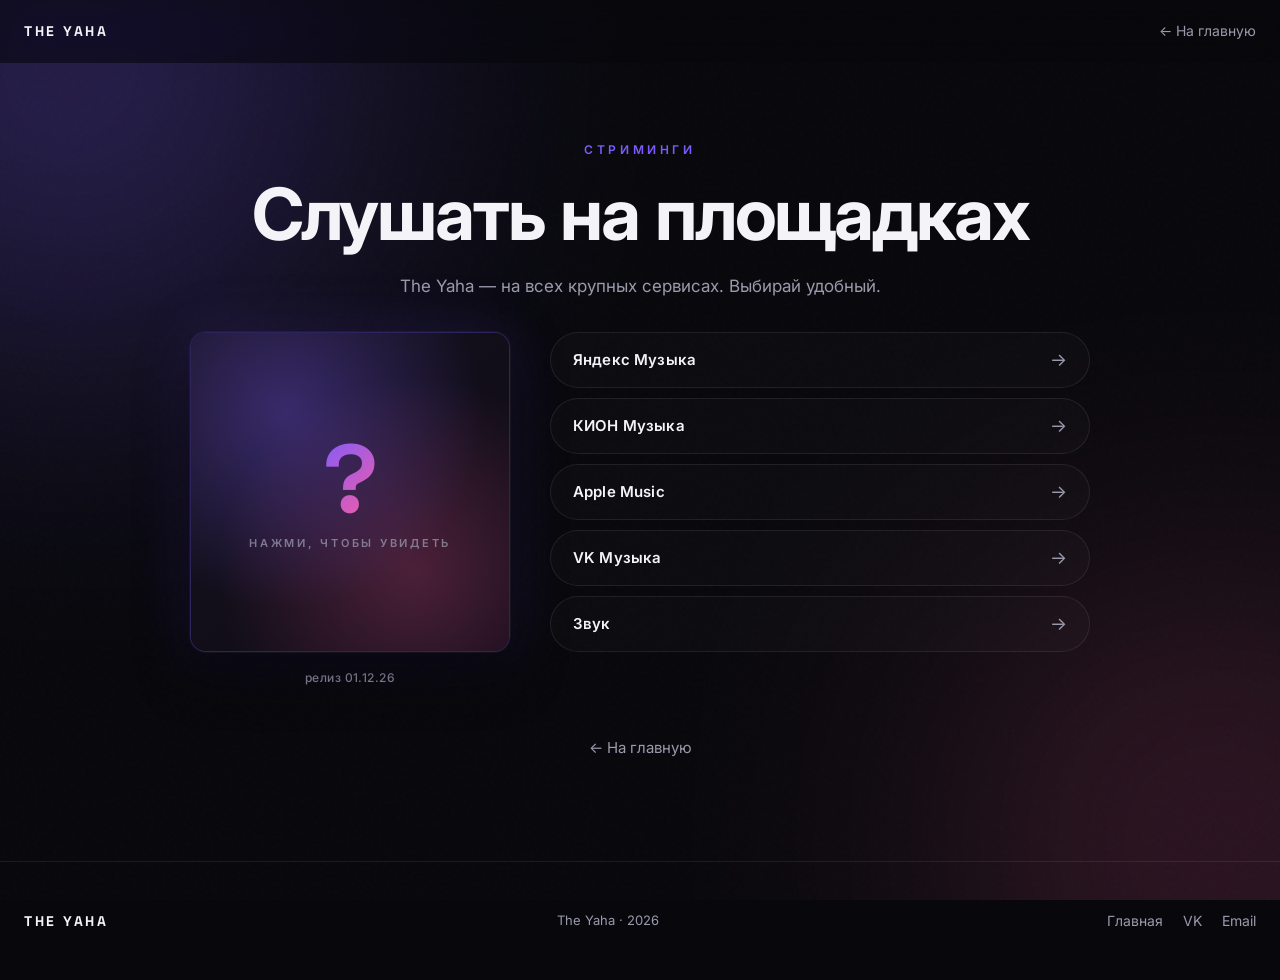
==== commit abb30986: "Add files via upload" ====
--- a/listen.html
+++ b/listen.html
@@ -5,7 +5,7 @@
     <meta name="viewport" content="width=device-width, initial-scale=1.0">
     <meta name="theme-color" content="#08080c">
     <title>The Yaha — Слушать на площадках</title>
-    <meta name="description" content="The Yaha на всех стриминговых площадках: Яндекс Музыка, КИОН Музыка, Apple Music, VK Музыка, Звук.">
+    <meta name="description" content="The Yaha на всех стриминговых площадках: Яндекс Музыка, КИОН Музыка, Apple Music, VK Музыка, Звук. Скоро — релиз «159» 01.12.26.">
     <link rel="canonical" href="https://the-yaha.ru/listen.html">
     <link rel="icon" type="image/png" href="images/icon-192.png">
     <link rel="apple-touch-icon" href="images/icon-192.png">
@@ -17,7 +17,7 @@
     <link rel="preconnect" href="https://fonts.googleapis.com">
     <link rel="preconnect" href="https://fonts.gstatic.com" crossorigin>
     <link href="https://fonts.googleapis.com/css2?family=Inter:wght@400;500;600;700;800&family=Space+Grotesk:wght@500;600;700&display=swap" rel="stylesheet">
-    <link rel="stylesheet" href="style.css?v=3">
+    <link rel="stylesheet" href="style.css?v=12">
 </head>
 <body>
 
@@ -38,38 +38,54 @@
 
     <section class="section section--centered listen-page" aria-labelledby="listen-title">
         <div class="container">
+
             <p class="section-label section-label--center reveal">Стриминги</p>
             <h2 id="listen-title" class="section-title section-title--center reveal">Слушать на площадках</h2>
-            <p class="section-desc section-desc--center reveal">The Yaha доступен на всех крупных стриминговых сервисах. Выберите удобную площадку.</p>
+            <p class="section-desc section-desc--center reveal">The Yaha — на всех крупных сервисах. Выбирай удобный.</p>
 
-            <div class="listen-grid reveal">
-                <a href="https://music.yandex.ru/artist/26630610" class="listen-card" target="_blank" rel="noopener" style="--i:0;">
-                    <span class="listen-badge">Яндекс Музыка</span>
-                    <span class="listen-action">
-                        <span class="listen-action-text">Слушать</span>
-                        <span class="listen-action-arrow">→</span>
-                    </span>
-                </a>
-                <a href="https://music.mts.ru/artist/26630610" class="listen-card" target="_blank" rel="noopener" style="--i:1;">
-                    <span class="listen-badge">КИОН Музыка</span>
-                    <span class="listen-action"><span class="listen-action-text">Слушать</span><span class="listen-action-arrow">→</span></span>
-                </a>
-                <a href="https://music.apple.com/ru/artist/the-yaha/6813103615" class="listen-card" target="_blank" rel="noopener" style="--i:2;">
-                    <span class="listen-badge">Apple Music</span>
-                    <span class="listen-action"><span class="listen-action-text">Слушать</span><span class="listen-action-arrow">→</span></span>
-                </a>
-                <a href="https://vk.ru/artist/4624097445788541358" class="listen-card" target="_blank" rel="noopener" style="--i:3;">
-                    <span class="listen-badge">VK Музыка</span>
-                    <span class="listen-action"><span class="listen-action-text">Слушать</span><span class="listen-action-arrow">→</span></span>
-                </a>
-                <a href="https://zvuk.com/artist/214632018" class="listen-card" target="_blank" rel="noopener" style="--i:4;">
-                    <span class="listen-badge">Звук</span>
-                    <span class="listen-action"><span class="listen-action-text">Слушать</span><span class="listen-action-arrow">→</span></span>
-                </a>
+            <div class="listen-layout reveal">
+                <!-- Левая колонка: обложка с «?» -->
+                <div class="listen-cover">
+                    <div class="listen-cover-inner">
+                        <img class="listen-cover-img" id="releaseCover" src="images/159.jpg" alt="Обложка релиза «159»" loading="lazy">
+                        <div class="listen-cover-placeholder" id="releasePlaceholder">
+                            <span class="listen-cover-q">?</span>
+                            <span class="listen-cover-hint">Нажми, чтобы увидеть</span>
+                        </div>
+                        <div class="listen-cover-glow"></div>
+                    </div>
+                    <div class="listen-cover-meta">
+                        <p class="listen-cover-date">релиз 01.12.26</p>
+                    </div>
+                </div>
+
+                <!-- Правая колонка: капсулы -->
+                <div class="streaming-grid">
+                    <a href="https://music.yandex.ru/artist/26630610" class="streaming-pill streaming-pill--yandex" target="_blank" rel="noopener" style="--i:0;">
+                        <span class="streaming-pill-name">Яндекс Музыка</span>
+                        <span class="streaming-pill-arrow">→</span>
+                    </a>
+                    <a href="https://music.mts.ru/artist/26630610" class="streaming-pill streaming-pill--kion" target="_blank" rel="noopener" style="--i:1;">
+                        <span class="streaming-pill-name">КИОН Музыка</span>
+                        <span class="streaming-pill-arrow">→</span>
+                    </a>
+                    <a href="https://music.apple.com/ru/artist/the-yaha/6813103615" class="streaming-pill streaming-pill--apple" target="_blank" rel="noopener" style="--i:2;">
+                        <span class="streaming-pill-name">Apple Music</span>
+                        <span class="streaming-pill-arrow">→</span>
+                    </a>
+                    <a href="https://vk.ru/artist/4624097445788541358" class="streaming-pill streaming-pill--vk" target="_blank" rel="noopener" style="--i:3;">
+                        <span class="streaming-pill-name">VK Музыка</span>
+                        <span class="streaming-pill-arrow">→</span>
+                    </a>
+                    <a href="https://zvuk.com/artist/214632018" class="streaming-pill streaming-pill--zvuk" target="_blank" rel="noopener" style="--i:4;">
+                        <span class="streaming-pill-name">Звук</span>
+                        <span class="streaming-pill-arrow">→</span>
+                    </a>
+                </div>
             </div>
 
             <div class="listen-back-wrap">
-                <a href="index.html" class="listen-back">← Вернуться на главную</a>
+                <a href="index.html" class="listen-back">← На главную</a>
             </div>
         </div>
     </section>
@@ -86,6 +102,6 @@
         </div>
     </footer>
 
-    <script src="main.js?v=3"></script>
+    <script src="main.js?v=12"></script>
 </body>
 </html>
--- a/style.css
+++ b/style.css
@@ -495,74 +495,201 @@
 
 /* ---------- СТРАНИЦА LISTEN ---------- */
 .listen-page { padding-top: 140px; padding-bottom: 100px; }
-.listen-grid { display: flex; flex-direction: column; gap: 14px; margin: 8px auto 0; max-width: 560px; width: 100%; }
-.listen-card {
+
+.listen-layout {
+    display: grid;
+    grid-template-columns: 320px 1fr;
+    gap: 40px;
+    align-items: start;
+    max-width: 900px;
+    margin: 8px auto 0;
+    text-align: left;
+}
+
+/* --- Обложка с «?» --- */
+.listen-cover {
+    display: flex;
+    flex-direction: column;
+    gap: 16px;
+}
+.listen-cover-inner {
     position: relative;
-    display: flex; align-items: center; gap: 14px;
-    padding: 12px;
+    aspect-ratio: 1;
+    border-radius: 16px;
+    overflow: hidden;
+    background: #0d0a15;
+    border: 1px solid rgba(124,92,255,.3);
+    box-shadow:
+        0 0 0 1px rgba(255,255,255,.04),
+        0 20px 50px rgba(0,0,0,.6),
+        0 0 60px rgba(124,92,255,.2);
+    transition: transform .5s var(--ease), box-shadow .5s;
+    cursor: pointer;
+}
+.listen-cover-inner:hover {
+    transform: translateY(-4px);
+    box-shadow:
+        0 0 0 1px rgba(255,255,255,.06),
+        0 30px 60px rgba(0,0,0,.7),
+        0 0 90px rgba(124,92,255,.35);
+}
+.listen-cover-inner:focus-visible { outline: 2px solid var(--accent); outline-offset: 4px; }
+.listen-cover-img {
+    position: absolute; inset: 0;
+    width: 100%; height: 100%;
+    object-fit: cover;
+    opacity: 0;
+    transform: scale(1.08);
+    transition: opacity .8s ease, transform .8s ease;
+}
+.listen-cover-inner.is-revealed .listen-cover-img {
+    opacity: 1;
+    transform: scale(1);
+}
+.listen-cover-placeholder {
+    position: absolute; inset: 0;
+    display: flex; flex-direction: column;
+    align-items: center; justify-content: center;
+    gap: 8px;
+    background:
+        radial-gradient(circle at 30% 25%, rgba(124,92,255,.35), transparent 60%),
+        radial-gradient(circle at 70% 75%, rgba(255,92,157,.25), transparent 60%),
+        linear-gradient(135deg, #16121f 0%, #0d0a15 100%);
+    transition: opacity .6s ease;
+}
+.listen-cover-inner.is-revealed .listen-cover-placeholder {
+    opacity: 0;
+    pointer-events: none;
+}
+.listen-cover-q {
+    font-family: var(--font-display);
+    font-size: clamp(64px, 12vw, 96px);
+    font-weight: 700;
+    line-height: 1;
+    background: linear-gradient(135deg, var(--accent) 0%, var(--accent-2) 100%);
+    -webkit-background-clip: text; background-clip: text;
+    -webkit-text-fill-color: transparent;
+    animation: q-pulse 2.4s ease-in-out infinite;
+}
+@keyframes q-pulse {
+    0%, 100% { transform: scale(1); filter: brightness(1); }
+    50% { transform: scale(1.08); filter: brightness(1.25); }
+}
+.listen-cover-hint {
+    font-size: 11px; font-weight: 600;
+    letter-spacing: .25em; text-transform: uppercase;
+    color: var(--text-dim);
+    opacity: .75;
+}
+.listen-cover-glow {
+    position: absolute;
+    inset: -20%;
+    background: radial-gradient(circle at 50% 50%, rgba(124,92,255,.25), transparent 60%);
+    opacity: 0;
+    pointer-events: none;
+    animation: glow-pulse 3s ease-in-out infinite;
+}
+@keyframes glow-pulse {
+    0%, 100% { opacity: .3; }
+    50% { opacity: .6; }
+}
+.listen-cover-meta {
+    text-align: center;
+}
+.listen-cover-title {
+    font-family: var(--font-display);
+    font-size: 22px; font-weight: 700;
+    line-height: 1.2;
+    margin-bottom: 2px;
+}
+.listen-cover-date {
+    font-size: 12px; font-weight: 500;
+    letter-spacing: .04em;
+    color: var(--text-dim);
+}
+
+/* --- Капсулы стримингов --- */
+.streaming-grid {
+    display: flex; flex-direction: column;
+    gap: 10px;
+    width: 100%;
+}
+.streaming-pill {
+    position: relative;
+    display: flex; align-items: center; justify-content: space-between;
+    gap: 12px;
+    padding: 0 22px;
+    height: 56px;
+    border-radius: 999px;
     border: 1px solid var(--border);
-    border-radius: 999px;
-    background: rgba(255, 255, 255, 0.02);
+    background: rgba(255,255,255,.02);
     color: var(--text);
     overflow: hidden;
-    opacity: 0; transform: translateY(14px) scale(0.98);
-    animation: listen-card-in 0.6s var(--ease-out) forwards;
-    animation-delay: calc(var(--i, 0) * 90ms);
-    transition: border-color 0.3s, box-shadow 0.3s, transform 0.3s;
-}
-@keyframes listen-card-in { to { opacity: 1; transform: translateY(0) scale(1); } }
-.listen-card::before {
-    content: ''; position: absolute;
-    top: 0; left: -150%;
-    width: 100%; height: 100%;
-    background: linear-gradient(120deg, transparent 30%, rgba(255,255,255,.18) 50%, transparent 70%);
-    transform: skewX(-20deg);
-    transition: left 0.7s ease;
-    pointer-events: none;
-}
-.listen-card:hover::before { left: 150%; }
-.listen-card:hover { border-color: rgba(124, 92, 255, 0.55); box-shadow: 0 0 0 1px rgba(124, 92, 255, 0.25), 0 14px 40px rgba(124, 92, 255, 0.3); transform: translateY(-2px); }
-.listen-badge {
-    flex: 1 1 auto; height: 56px; min-width: 0;
-    border-radius: 999px;
-    display: inline-flex; align-items: center; justify-content: center;
-    background: rgba(124, 92, 255, 0.15);
-    border: 1px solid rgba(124, 92, 255, 0.35);
-    color: var(--accent);
-    font-family: var(--font); font-size: 15px; font-weight: 600;
-    letter-spacing: 0.01em; line-height: 1.1; text-align: center;
-    padding: 0 18px; white-space: nowrap; overflow: hidden; text-overflow: ellipsis;
-    transition: background 0.3s, color 0.3s, border-color 0.3s, box-shadow 0.3s;
-}
-.listen-card:hover .listen-badge { background: linear-gradient(135deg, var(--accent), var(--accent-2)); color: #fff; border-color: transparent; box-shadow: 0 8px 24px rgba(124, 92, 255, 0.45); animation: badge-bounce 0.6s cubic-bezier(0.34, 1.56, 0.64, 1); }
-@keyframes badge-bounce {
-    0% { transform: scale(1) rotate(0deg); }
-    35% { transform: scale(1.06) rotate(-2deg); }
-    70% { transform: scale(0.99) rotate(1deg); }
-    100% { transform: scale(1) rotate(0deg); }
-}
-.listen-action { flex: 0 0 auto; display: inline-flex; align-items: center; gap: 6px; padding-right: 14px; font-family: var(--font); font-size: 15px; font-weight: 600; letter-spacing: 0.01em; color: var(--text-dim); white-space: nowrap; transition: color 0.25s; }
-.listen-card:hover .listen-action { color: var(--accent); }
-.listen-action-text { position: relative; }
-.listen-action-text::after {
-    content: ''; position: absolute; left: 0; right: 0; bottom: -3px;
-    height: 1px; background: currentColor;
-    transform: scaleX(0); transform-origin: left;
-    transition: transform 0.35s cubic-bezier(0.34, 1.56, 0.64, 1);
-}
-.listen-card:hover .listen-action-text::after { transform: scaleX(1); }
-.listen-action-arrow { display: inline-block; transition: transform 0.4s cubic-bezier(0.34, 1.56, 0.64, 1); }
-.listen-card:hover .listen-action-arrow { animation: arrow-run 0.7s cubic-bezier(0.34, 1.56, 0.64, 1) forwards; }
-@keyframes arrow-run {
-    0% { transform: translateX(0); opacity: 1; }
-    45% { transform: translateX(10px); opacity: 0; }
-    50% { transform: translateX(-10px); opacity: 0; }
-    100% { transform: translateX(0); opacity: 1; }
-}
+    opacity: 0; transform: translateY(10px);
+    animation: pill-in .5s var(--ease-out) forwards;
+    animation-delay: calc(var(--i, 0) * 70ms + .2s);
+    transition: border-color .25s, background .25s, transform .25s;
+}
+@keyframes pill-in { to { opacity: 1; transform: translateY(0); } }
+.streaming-pill::before {
+    content: '';
+    position: absolute;
+    left: 0; top: 50%;
+    width: 3px; height: 0;
+    background: var(--brand);
+    border-radius: 0 2px 2px 0;
+    transform: translateY(-50%);
+    transition: height .3s var(--ease);
+}
+.streaming-pill:hover::before { height: 60%; }
+.streaming-pill:hover {
+    border-color: var(--brand);
+    background: color-mix(in srgb, var(--brand) 8%, transparent);
+    transform: translateY(-2px);
+}
+.streaming-pill-name {
+    font-size: 15px; font-weight: 600;
+    letter-spacing: .01em;
+}
+.streaming-pill-arrow {
+    font-size: 18px; color: var(--text-dim);
+    transition: transform .3s var(--ease), color .2s;
+}
+.streaming-pill:hover .streaming-pill-arrow {
+    color: var(--brand);
+    transform: translateX(4px);
+}
+
+.streaming-pill--yandex { --brand: #ffcc00; }
+.streaming-pill--kion   { --brand: #ff2d55; }
+.streaming-pill--apple  { --brand: #fa57c3; }
+.streaming-pill--vk     { --brand: #0077ff; }
+.streaming-pill--zvuk   { --brand: #7c5cff; }
+
 .listen-back-wrap { margin-top: 48px; text-align: center; }
 .listen-back { color: var(--text-dim); transition: color 0.2s; font-size: 15px; }
 .listen-back:hover { color: var(--accent); }
 
+@media (max-width: 800px) {
+    .listen-layout {
+        grid-template-columns: 1fr;
+        gap: 32px;
+        max-width: 420px;
+    }
+    .listen-cover {
+        max-width: 320px;
+        margin: 0 auto;
+        width: 100%;
+    }
+}
+
+@media (prefers-reduced-motion: reduce) {
+    .listen-cover-img,
+    .listen-cover-inner { transition: none !important; }
+    .listen-cover-q,
+    .listen-cover-glow { animation: none !important; }
+    .streaming-pill { animation: none !important; opacity: 1; transform: none; }
+}
 /* ---------- 18+ МОДАЛКА ---------- */
 .age-modal {
     position: fixed; inset: 0; z-index: 1000;
@@ -626,23 +753,29 @@
 .sheet-panel {
     position: absolute; left: 0; right: 0; bottom: 0;
     background: var(--bg-soft); border-radius: 24px 24px 0 0;
-    padding: 12px 20px calc(32px + env(safe-area-inset-bottom));
+    padding: 12px 20px calc(32px + env(safe-area-inset-bottom, 0px));
     max-height: 92vh; overflow-y: auto; overscroll-behavior: contain;
     transform: translateY(100%); transition: transform .35s cubic-bezier(.22,1,.36,1);
     border-top: 1px solid var(--border);
 }
 .sheet-player.is-open .sheet-panel { transform: translateY(0); }
 .sheet-grabber { width: 40px; height: 4px; border-radius: 2px; background: rgba(255,255,255,.2); margin: 0 auto 12px; }
-.sheet-close { position: absolute; top: 12px; right: 16px; background: none; border: none; color: var(--text-dim); font-size: 22px; cursor: pointer; line-height: 1; }
+.sheet-close { position: absolute; top: 12px; right: 16px; background: none; border: none; color: var(--text-dim); cursor: pointer; line-height: 1; padding: 4px; display: flex; align-items: center; justify-content: center; }
+.sheet-close svg { display: block; }
 .sheet-cover { width: min(72vw, 320px); aspect-ratio: 1; object-fit: cover; border-radius: 16px; margin: 0 auto 16px; display: block; box-shadow: 0 20px 60px rgba(0,0,0,.6); }
-.sheet-title { text-align: center; font-size: 22px; font-weight: 700; }
-.sheet-meta { text-align: center; color: var(--text-dim); font-size: 14px; margin-bottom: 16px; }
+.sheet-title { text-align: center; font-size: 22px; font-weight: 700; word-break: break-word; }
+.sheet-meta { text-align: center; color: var(--text-dim); font-size: 14px; margin-bottom: 16px; word-break: break-word; }
 .sheet-progress { height: 6px; border-radius: 999px; background: rgba(255,255,255,.1); overflow: hidden; }
 .sheet-progress-fill { height: 100%; width: 0; background: linear-gradient(90deg, var(--accent), var(--accent-2)); border-radius: 999px; }
 .sheet-times { display: flex; justify-content: space-between; font-size: 12px; color: var(--text-dim); margin: 6px 0 20px; font-variant-numeric: tabular-nums; }
 .sheet-controls { display: flex; align-items: center; justify-content: center; gap: 24px; margin-bottom: 20px; }
-.sheet-controls button { background: none; border: none; color: var(--text); font-size: 26px; cursor: pointer; width: 52px; height: 52px; border-radius: 50%; display: flex; align-items: center; justify-content: center; }
-.sheet-play { width: 64px !important; height: 64px !important; background: linear-gradient(135deg, var(--accent), var(--accent-2)) !important; font-size: 24px !important; box-shadow: 0 6px 20px rgba(124,92,255,.5); }
+.sheet-controls button { background: none; border: none; color: var(--text); cursor: pointer; width: 52px; height: 52px; border-radius: 50%; display: flex; align-items: center; justify-content: center; }
+.sheet-controls button svg { display: block; }
+.sheet-icon-play { display: block; }
+.sheet-icon-pause { display: none; }
+.sheet-play.is-playing .sheet-icon-play { display: none; }
+.sheet-play.is-playing .sheet-icon-pause { display: block; }
+.sheet-play { width: 64px !important; height: 64px !important; background: linear-gradient(135deg, var(--accent), var(--accent-2)) !important; box-shadow: 0 6px 20px rgba(124,92,255,.5); }
 .sheet-actions { display: flex; gap: 12px; justify-content: center; }
 .sheet-actions a, .sheet-actions button {
     padding: 12px 22px; border-radius: 999px;
@@ -674,10 +807,6 @@
     .player-side-cover.cover-fade { animation: none !important; }
     .player-side.is-playing, .player-side.is-playing .player-side-btn--play { animation: none !important; }
     .mini-cover img { animation: none !important; }
-    .listen-card { animation: none !important; opacity: 1; transform: none; }
-    .listen-card::before { display: none; }
-    .listen-card:hover .listen-badge,
-    .listen-card:hover .listen-action-arrow { animation: none; transform: none; }
     body.is-loaded .hero-eyebrow,
     body.is-loaded .hero-title-word,
     body.is-loaded .hero-subtitle,
@@ -700,8 +829,8 @@
 
 @media (max-width: 700px) {
     .player-list-head { display: none; }
-    .player-row { grid-template-columns: 32px 1fr 40px; gap: 10px; padding: 8px; }
-    .player-row-cover { display: none; }
+    .player-row { grid-template-columns: 28px 40px 1fr 36px; gap: 10px; padding: 8px; }
+    .player-row-cover { display: block; width: 40px; height: 40px; }
     .player-row-play { opacity: 1; }
     .track-row-title { font-size: 14px; }
 }
@@ -723,16 +852,12 @@
 
     .footer-inner { flex-direction: column; justify-content: center; text-align: center; gap: 16px; }
 
-    .listen-card { padding: 10px; gap: 10px; }
-    .listen-badge { height: 48px; font-size: 14px; padding: 0 14px; }
-    .listen-action { font-size: 13px; padding-right: 10px; gap: 4px; }
-
     .player-filters { flex-direction: column; align-items: stretch; }
     .player-search { flex: 1 1 auto; }
     .player-chips { justify-content: center; }
 }
 
 @media (max-width: 480px) {
-    .track-row { grid-template-columns: 44px 1fr auto; }
-    .track-row-num { display: none; }
+    .player-row { grid-template-columns: 40px 1fr 36px; }
+    .player-row-num { display: none; }
 }
